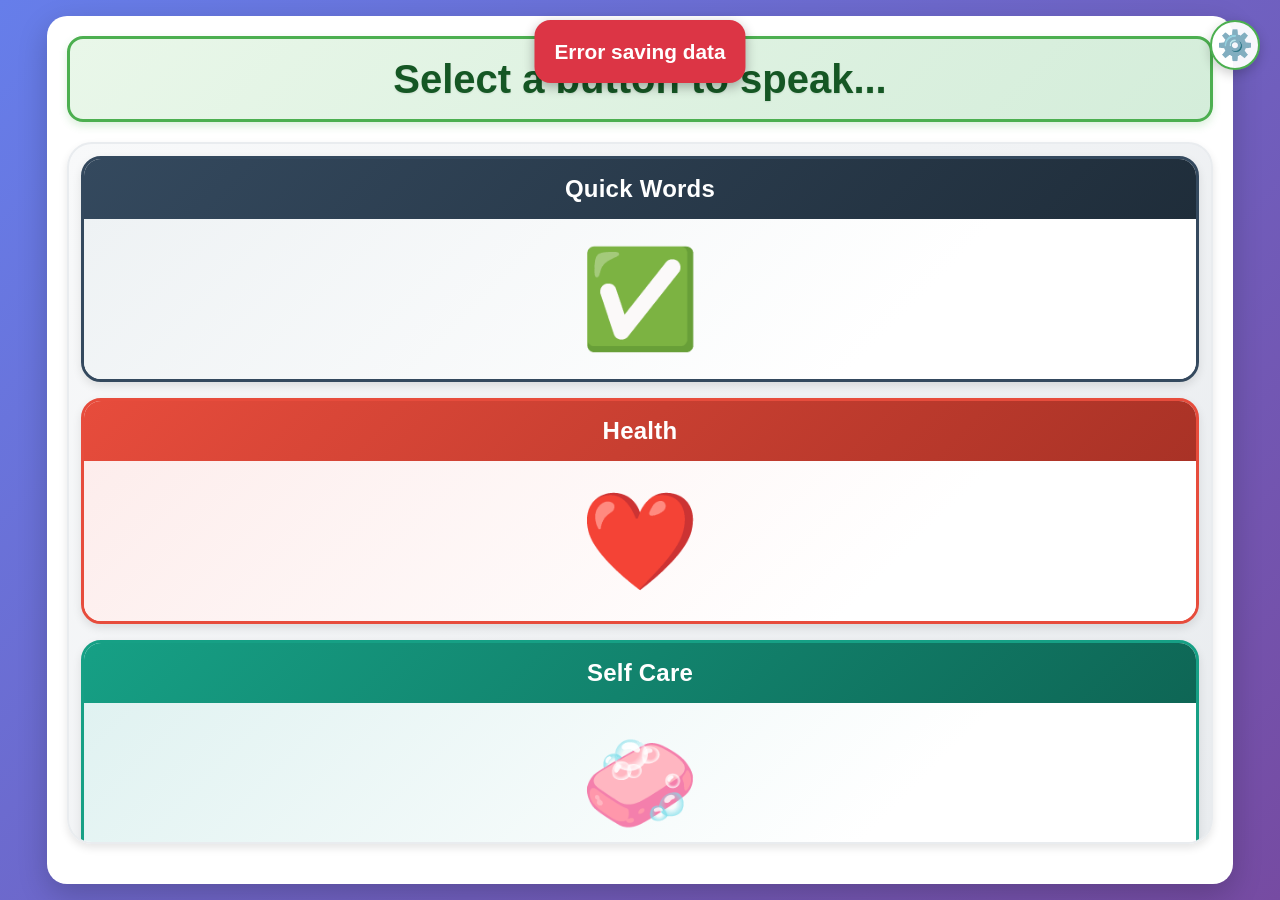
==== index.html @ 1fadea04 "Add files via upload" ====
<!--
Copyright © Andrew Bethell. All rights reserved.
Created by Andrew Bethell in his own time for his father following a stroke.
-->
<!DOCTYPE html>
<html lang="en">
<head>
    <script src="https://cdn.jsdelivr.net/npm/lz-string@1.5.0/libs/lz-string.min.js"></script>
    <meta charset="UTF-8">
    <meta name="viewport" content="width=device-width, initial-scale=1.0">
    <title>MyNewVoice - Communication Tool</title>
    <meta name="theme-color" content="#4CAF50">
    <link rel="preload" href="style.css" as="style">
    <link rel="preload" href="script.js" as="script">
    <link rel="manifest" href="manifest.json">
    <link rel="stylesheet" href="style.css">
</head>
<body>
    <div class="container">
        <!-- Toast Notifications -->
        <div id="toast" class="toast" aria-live="polite" aria-atomic="true"></div>
        <!-- Auto-Save Indicator -->

	<div id="autosaveIndicator" class="autosave-indicator" aria-live="polite" aria-atomic="true">
  	💾 Saved
	</div>

        <!-- Message Display Bar -->
        <div id="messageBar" role="status" aria-live="polite">
            <button id="backToMenu" class="back-to-menu title-back-to-menu" type="button" aria-label="Return to main menu" hidden>←</button>
            <p id="messageBarText">Select a button to speak...</p>
        </div>
        
        <!-- Loading Indicator -->
        <div id="loadingIndicator" class="loading-indicator" style="display: none;">
            <div class="loading-spinner"></div>
            <p>Loading...</p>
        </div>
        
        <!-- Management Toggle Button -->
        <button id="managementToggle" class="management-toggle" title="Settings" aria-label="Open settings">
            ⚙️
        </button>
        <!-- Settings is the only main-screen control. About, maintenance, photo/voice setup and content setup are accessed from Settings. -->

        <!-- Tab Navigation -->
        <nav class="tab-container" role="tablist" aria-label="Communication categories">
            <button class="tab active" data-category="quick" role="tab" aria-selected="true">Quick Words</button>
            <button class="tab" data-category="health" role="tab" aria-selected="false">Health</button>
            <button class="tab" data-category="selfcare" role="tab" aria-selected="false">Self Care</button>
            <button class="tab" data-category="food" role="tab" aria-selected="false">Food & Drink</button>
            <button class="tab" data-category="environment" role="tab" aria-selected="false">Comfort</button>
            <button class="tab" data-category="MyPeople" role="tab" aria-selected="false">My People</button>
            <button class="tab" data-category="feelings" role="tab" aria-selected="false">Feelings</button>
            <button class="tab" data-category="routine" role="tab" aria-selected="false">Daily Routine</button>
            <button class="tab" data-category="social" role="tab" aria-selected="false">Social Chat</button>
            <button class="tab" data-category="activities" role="tab" aria-selected="false">Activities</button>
            <button class="tab" data-category="memories" role="tab" aria-selected="false">Memories</button>
        </nav>
        
        <!-- Selected Category Header removed in v8: submenu title and back button now live in the fixed top title bar. -->
        <div id="submenuHeader" class="submenu-header" hidden></div>

        <!-- Dynamic Button Grid -->
        <div class="grid" id="buttonGrid" role="region" aria-label="Communication buttons" hidden>
            <!-- Buttons will be loaded here by JavaScript -->
        </div>

        <!-- Password Prompt Modal -->
        <div id="passwordModal" class="modal" role="dialog" aria-labelledby="passwordModalTitle" aria-modal="true">
            <div class="modal-content">
                <h3 id="passwordModalTitle">Management Access</h3>
                <p>Enter password to manage content:</p>
                <input type="password" id="passwordInput" placeholder="Enter password..." 
                       class="management-input" aria-required="true">
                <div class="modal-actions">
                    <button id="passwordSubmit" class="management-btn">Access</button>
                    <button id="passwordCancel" class="management-btn close-btn">Cancel</button>
                </div>
            </div>
        </div>

        <!-- About Modal -->
        <div id="aboutModal" class="modal" role="dialog" aria-labelledby="aboutModalTitle" aria-modal="true">
            <div class="modal-content about-content">
                <h3 id="aboutModalTitle">About MyNewVoice</h3>
                <p>MyNewVoice was created by Andrew Bethell for his father following a stroke, in the hope of helping him engage with people and the world in a better way.</p>
                <p class="privacy-note">This public template uses generic placeholders. Keep private names, phone numbers, birthdays, and family photos out of the public GitHub version.</p>
                <div class="modal-actions">
                    <button id="aboutClose" class="management-btn close-btn">Close</button>
                </div>
            </div>
        </div>

        <!-- Content Management Overlay -->
       <div id="managementOverlay" class="management-overlay">
  <div id="managementPanel" class="management-panel" role="dialog" aria-labelledby="managementPanelTitle" aria-modal="true">

      <h3 id="managementPanelTitle">Content Management</h3>
      
      <div class="management-section">
          <h4>Export/Backup</h4>
          <button id="exportData" class="management-btn">📥 Export All Data</button>
          <button id="importData" class="management-btn">📤 Import Data</button>
          <input type="file" id="importFile" accept=".json" style="display: none;">
          <p class="help-text">Download a backup of all phrases and people or import from a backup file</p>
      </div>


            <div class="management-section">
                <h4>Add New Phrase</h4>
                <select id="addCategorySelect" class="management-input">
                    <option value="quick">Quick Words</option>
                    <option value="health">Health</option>
                    <option value="selfcare">Self Care</option>
                    <option value="food">Food & Drink</option>
                    <option value="environment">Comfort</option>
                    <option value="feelings">Feelings</option>
                    <option value="routine">Daily Routine</option>
                    <option value="social">Social Chat</option>
                    <option value="activities">Activities</option>
                    <option value="memories">Memories</option>
                </select>
                <input type="text" id="newPhraseText" placeholder="Enter phrase text..." 
                       class="management-input" maxlength="200">
                <input type="text" id="newPhraseImage" placeholder="Photo filename, e.g. food01.jpg (optional)" 
                       class="management-input">
                <button id="addPhrase" class="management-btn">➕ Add Phrase</button>
            </div>

            <div class="management-section">
                <h4>Remove Phrase</h4>
                <select id="removeCategorySelect" class="management-input">
                    <option value="quick">Quick Words</option>
                    <option value="health">Health</option>
                    <option value="selfcare">Self Care</option>
                    <option value="food">Food & Drink</option>
                    <option value="environment">Comfort</option>
                    <option value="feelings">Feelings</option>
                    <option value="routine">Daily Routine</option>
                    <option value="social">Social Chat</option>
                    <option value="activities">Activities</option>
                    <option value="memories">Memories</option>
                </select>
                <select id="removePhraseSelect" class="management-input">
                    <!-- Options will be populated by JavaScript -->
                </select>
                <button id="removePhrase" class="management-btn remove-btn">🗑️ Remove Selected Phrase</button>
            </div>

            <div class="management-section">
                <h4>Edit Existing Phrase</h4>
                <select id="editCategorySelect" class="management-input">
                    <option value="quick">Quick Words</option>
                    <option value="health">Health</option>
                    <option value="selfcare">Self Care</option>
                    <option value="food">Food & Drink</option>
                    <option value="environment">Comfort</option>
                    <option value="feelings">Feelings</option>
                    <option value="routine">Daily Routine</option>
                    <option value="social">Social Chat</option>
                    <option value="activities">Activities</option>
                    <option value="memories">Memories</option>
                </select>
                <select id="editPhraseSelect" class="management-input">
                    <!-- Options will be populated by JavaScript -->
                </select>
                <input type="text" id="editPhraseText" placeholder="New phrase text..." 
                       class="management-input" maxlength="200">
                <input type="text" id="editPhraseImage" placeholder="Photo filename, e.g. food01.jpg (optional)" 
                       class="management-input">
                <button id="updatePhrase" class="management-btn">✏️ Update Phrase</button>
            </div>

            <div class="management-section">
                <h4>Reorder Phrases</h4>
                <select id="reorderCategorySelect" class="management-input">
                    <option value="quick">Quick Words</option>
                    <option value="health">Health</option>
                    <option value="selfcare">Self Care</option>
                    <option value="food">Food & Drink</option>
                    <option value="environment">Comfort</option>
                    <option value="feelings">Feelings</option>
                    <option value="routine">Daily Routine</option>
                    <option value="social">Social Chat</option>
                    <option value="activities">Activities</option>
                    <option value="memories">Memories</option>
                </select>
                <div class="reorder-container">
                    <ul id="phraseList" class="phrase-list" aria-label="Phrases for reordering">
                        <!-- Phrases will be populated here for reordering -->
                    </ul>
                </div>
                <button id="saveOrder" class="management-btn">💾 Save New Order</button>
                <p class="help-text">Drag phrases up or down to reorder them</p>
            </div>

            <div class="management-section">
                <h4>People Management</h4>
                <button id="managePeople" class="management-btn">👥 Manage People</button>
                <p class="help-text">Add, edit, or remove people from My People section</p>
            </div>

            <div class="management-section">
                <h4>Quick Actions</h4>
                <button id="showAllPhrases" class="management-btn">👁️ View All Phrases</button>
                <button id="reloadApp" class="management-btn">🔄 Reload App</button>
                <button id="resetData" class="management-btn remove-btn">🔄 Reset to Default Data</button>
            </div>

              <button id="closeManagement" class="management-btn close-btn">❌ Close Management</button>
  </div>
</div>
    
    <script src="script.js" defer></script>


</body>
</html>
---- style.css ----
/*
Copyright © Andrew Bethell. All rights reserved.
Created by Andrew Bethell in his own time for his father following a stroke.
*/


/* MyNewVoice - Enhanced Communication App Styles
   v14_carer_content_setup - password-protected carer content dashboard; one selected item editor. */
:root {
  --font-xs: clamp(0.85rem, 2.5vw, 1rem);
  --font-sm: clamp(1rem, 3vw, 1.3rem);
  --font-md: clamp(1.2rem, 3.5vw, 1.5rem);
  --font-lg: clamp(1.4rem, 4.5vw, 1.8rem);
  --font-xl: clamp(1.6rem, 5.5vw, 2.2rem);
  --font-xxl: clamp(1.8rem, 6.5vw, 2.5rem);
  
  --space-xs: clamp(0.375rem, 1.5vw, 0.5rem);
  --space-sm: clamp(0.5rem, 2vw, 0.75rem);
  --space-md: clamp(0.75rem, 2.5vw, 1rem);
  --space-lg: clamp(1rem, 3vw, 1.25rem);
  --space-xl: clamp(1.25rem, 4vw, 1.5rem);
  
  --radius-sm: clamp(0.5rem, 1.5vw, 0.75rem);
  --radius-md: clamp(0.75rem, 2vw, 1rem);
  --radius-lg: clamp(1rem, 2.5vw, 1.25rem);
  
  --primary-color: #4CAF50;
  --primary-dark: #45a049;
  --secondary-color: #2196F3;
  --accent-color: #FF9800;
  --text-dark: #333;
  --text-light: #fff;
  --bg-light: #fff;
  --bg-dark: #2d3748;
  --error-color: #dc3545;
  --success-color: #28a745;
  --warning-color: #ffc107;
  --category-color: var(--primary-color);
  --category-dark: var(--primary-dark);
  --category-soft: #f8f9fa;
}

/* === DARK THEME VARIABLES === */
[data-theme="dark"] {
  --bg-light: #1e1e1e;
  --text-dark: #e0e0e0;
  --primary-color: #81c784;
  --primary-dark: #66bb6a;
  --secondary-color: #90caf9;
  --accent-color: #ffb74d;
  background: linear-gradient(135deg, #2d2d2d, #1a1a1a);
}

* {
  box-sizing: border-box;
  margin: 0;
  padding: 0;
}

body {
  font-family: 'Arial', sans-serif;
  margin: 0;
  padding: var(--space-md);
  background: linear-gradient(135deg, #667eea 0%, #764ba2 100%);
  min-height: 100vh;
  height: 100vh;
  height: 100dvh;
  overflow: hidden;
  font-size: var(--font-md);
  line-height: 1.5;
  color: var(--text-dark);
}

.container {
  max-width: min(1200px, 95%);
  margin: 0 auto;
  background-color: var(--bg-light);
  border-radius: var(--radius-lg);
  padding: var(--space-lg);
  box-shadow: 0 10px 30px rgba(0,0,0,0.2);
  position: relative;
  height: calc(100vh - (var(--space-md) * 2));
  height: calc(100dvh - (var(--space-md) * 2));
  display: flex;
  flex-direction: column;
  overflow: hidden;
}


/* Auto-Save Indicator */
.autosave-indicator {
  position: fixed;
  bottom: 25px;
  right: 25px;
  background: var(--primary-color);
  color: var(--text-light);
  padding: var(--space-sm) var(--space-md);
  border-radius: var(--radius-md);
  box-shadow: 0 4px 10px rgba(0,0,0,0.25);
  font-size: var(--font-sm);
  font-weight: 600;
  opacity: 0;
  transition: opacity 0.4s ease;
  z-index: 9999;
}

.autosave-indicator.show {
  opacity: 1;
}
/* Toast Notifications */
.toast {
  position: fixed;
  top: 20px;
  left: 50%;
  transform: translateX(-50%);
  background: var(--text-dark);
  color: var(--text-light);
  padding: var(--space-md) var(--space-lg);
  border-radius: var(--radius-md);
  box-shadow: 0 4px 12px rgba(0,0,0,0.3);
  z-index: 10000;
  font-size: var(--font-sm);
  font-weight: 600;
  opacity: 0;
  transition: opacity 0.3s ease;
  max-width: 90%;
  text-align: center;
}

.toast.show {
  opacity: 1;
}

.toast.success {
  background: var(--success-color);
}

.toast.error {
  background: var(--error-color);
}

.toast.warning {
  background: var(--warning-color);
  color: var(--text-dark);
}

/* Loading Indicator */
.loading-indicator {
  position: fixed;
  top: 0;
  left: 0;
  width: 100%;
  height: 100%;
  background: rgba(0, 0, 0, 0.7);
  backdrop-filter: blur(5px);
  display: flex;
  flex-direction: column;
  align-items: center;
  justify-content: center;
  z-index: 10000;
  color: var(--text-light);
}

.loading-spinner {
  width: 50px;
  height: 50px;
  border: 4px solid rgba(255, 255, 255, 0.3);
  border-top: 4px solid var(--text-light);
  border-radius: 50%;
  animation: spin 1s linear infinite;
  margin-bottom: var(--space-md);
}

@keyframes spin {
  0% { transform: rotate(0deg); }
  100% { transform: rotate(360deg); }
}

/* Message Bar */
#messageBar {
  background: linear-gradient(135deg, #e9f7e9, #d4edda);
  border: clamp(2px, 0.5vw, 3px) solid var(--primary-color);
  border-radius: var(--radius-md);
  padding: var(--space-md);
  margin-bottom: var(--space-lg);
  min-height: clamp(45px, 6vw, 55px);
  font-size: var(--font-xxl);
  font-weight: bold;
  color: #155724;
  transition: all 0.3s ease;
  box-shadow: 0 4px 8px rgba(76, 175, 80, 0.2);
  display: flex;
  align-items: center;
  justify-content: center;
  position: sticky;
  top: 0;
  z-index: 40;
  flex: 0 0 auto;
}

#messageBar p,
#messageBarText {
  margin: 0;
  text-shadow: 0 1px 2px rgba(0,0,0,0.1);
  line-height: 1.2;
  text-align: center;
  width: 100%;
}

#messageBar.submenu-titlebar {
  border-color: var(--category-color, var(--primary-color));
  color: var(--category-dark, #155724);
}

.title-back-to-menu {
  position: absolute;
  left: var(--space-md);
  top: 50%;
  transform: translateY(-50%);
  z-index: 2;
  white-space: nowrap;
}

.title-back-to-menu[hidden] {
  display: none !important;
}

/* Management Toggle */
.management-toggle {
  position: fixed;
  top: 20px;
  right: 20px;
  background: rgba(255, 255, 255, 0.95);
  border: 2px solid var(--primary-color);
  border-radius: 50%;
  width: 50px;
  height: 50px;
  font-size: var(--font-lg);
  cursor: pointer;
  display: flex;
  align-items: center;
  justify-content: center;
  transition: all 0.3s ease;
  box-shadow: 0 4px 12px rgba(0,0,0,0.2);
  z-index: 1000;
}

.management-toggle:hover {
  background: var(--primary-color);
  color: white;
  transform: scale(1.1);
}

.management-toggle:focus {
  outline: 3px solid var(--secondary-color);
  outline-offset: 2px;
}



/* Main menu category image cards.
   v5_menu_image_submenus - top categories are stacked image buttons; phrase rows are shown after choosing a category. */
.tab-container {
  display: flex;
  flex-direction: column;
  align-items: stretch;
  justify-content: flex-start;
  margin-bottom: var(--space-lg);
  background: linear-gradient(135deg, #f8f9fa, #e9ecef);
  border-radius: 25px;
  padding: var(--space-sm);
  flex-wrap: nowrap;
  box-shadow: 0 4px 8px rgba(0,0,0,0.1);
  border: 2px solid #e9ecef;
  gap: var(--space-md);
  flex: 1 1 auto;
  min-height: 0;
  overflow-y: auto;
  overscroll-behavior: contain;
  -webkit-overflow-scrolling: touch;
}

.tab-container[hidden],
.grid[hidden],
.submenu-header[hidden] {
  display: none !important;
}

.tab {
  padding: 0;
  background: #ffffff;
  border: 3px solid var(--tab-color, transparent);
  border-radius: var(--radius-lg);
  font-size: var(--font-sm);
  font-weight: bold;
  cursor: pointer;
  transition: transform 0.18s ease, box-shadow 0.18s ease, border-color 0.18s ease;
  color: var(--text-dark);
  flex: none;
  width: 100%;
  min-width: 0;
  min-height: clamp(150px, 25vw, 220px);
  display: grid;
  grid-template-rows: auto 1fr;
  overflow: hidden;
  text-align: center;
  box-shadow: 0 4px 10px rgba(0,0,0,0.10);
}

.menu-card-title {
  display: flex;
  align-items: center;
  justify-content: center;
  min-height: clamp(44px, 7vw, 60px);
  padding: var(--space-sm) var(--space-md);
  background: linear-gradient(135deg, var(--tab-color, var(--primary-color)), var(--tab-dark, var(--primary-dark)));
  color: var(--text-light);
  font-size: var(--font-md);
  font-weight: 900;
  letter-spacing: 0.01em;
  line-height: 1.2;
}

.menu-card-image-shell {
  position: relative;
  min-height: clamp(104px, 18vw, 160px);
  display: flex;
  align-items: center;
  justify-content: center;
  background: linear-gradient(135deg, var(--tab-soft, #f8f9fa), #ffffff 72%);
  overflow: hidden;
}

.menu-card-image-shell img {
  position: absolute;
  inset: 0;
  width: 100%;
  height: 100%;
  object-fit: cover;
  opacity: 0;
  transition: opacity 0.2s ease, transform 0.25s ease;
}

.menu-card-image-shell img.loaded {
  opacity: 1;
}

.menu-card-fallback {
  display: flex;
  align-items: center;
  justify-content: center;
  width: 100%;
  height: 100%;
  font-size: clamp(3rem, 15vw, 6rem);
  color: var(--tab-dark, var(--primary-dark));
  line-height: 1;
}

.tab.active {
  border-color: var(--tab-dark, var(--primary-dark));
  box-shadow: 0 6px 18px rgba(0, 0, 0, 0.22);
}

.tab:hover:not(.active),
.tab:hover {
  transform: translateY(-2px);
  box-shadow: 0 7px 16px rgba(0,0,0,0.14);
}

.tab:hover .menu-card-image-shell img {
  transform: scale(1.03);
}

.tab:focus {
  outline: 3px solid var(--secondary-color);
  outline-offset: 2px;
}

.submenu-header {
  display: flex;
  align-items: center;
  justify-content: space-between;
  gap: var(--space-md);
  margin-bottom: var(--space-md);
  padding: var(--space-sm) var(--space-md);
  background: linear-gradient(135deg, var(--category-soft, #f8f9fa), #ffffff);
  border: 2px solid var(--category-color, #e9ecef);
  border-left-width: clamp(8px, 1.4vw, 14px);
  border-radius: var(--radius-md);
  box-shadow: 0 3px 8px rgba(0,0,0,0.08);
  flex: 0 0 auto;
}

.submenu-header h2 {
  flex: 1;
  margin: 0;
  color: var(--category-dark, var(--text-dark));
  font-size: var(--font-lg);
  line-height: 1.15;
  text-align: right;
}

.back-to-menu {
  border: 2px solid var(--category-color, var(--primary-color));
  border-radius: var(--radius-md);
  background: #ffffff;
  color: var(--category-dark, var(--primary-dark));
  font-size: var(--font-sm);
  font-weight: 800;
  padding: var(--space-sm) var(--space-md);
  cursor: pointer;
  min-height: 48px;
  box-shadow: 0 2px 6px rgba(0,0,0,0.08);
}

.back-to-menu:hover,
.back-to-menu:focus {
  background: var(--category-color, var(--primary-color));
  color: var(--text-light);
  outline: none;
}

/* Stacked communication row layout
   v3_stacked_rows - keeps the title bar and top category menu unchanged,
   but changes phrase choices from tiled cards into full-width stacked rows. */
.grid {
  display: flex;
  flex-direction: column;
  gap: var(--space-md);
  padding: var(--space-sm);
  flex: 1 1 auto;
  min-height: 0;
  overflow-y: auto;
  overscroll-behavior: contain;
  -webkit-overflow-scrolling: touch;
}

/* Large stacked phrase button rows */
.grid-button {
  width: 100%;
  background: linear-gradient(90deg, var(--category-soft), #ffffff 68%);
  border: clamp(2px, 0.5vw, 3px) solid var(--category-color);
  border-left-width: clamp(8px, 1.4vw, 14px);
  border-radius: var(--radius-md);
  padding: clamp(0.65rem, 2vw, 1rem) clamp(0.8rem, 3vw, 1.35rem);
  min-height: clamp(112px, 14vw, 150px);
  display: grid;
  grid-template-columns: clamp(90px, 15vw, 124px) 1fr;
  column-gap: clamp(0.9rem, 3vw, 1.4rem);
  align-items: center;
  justify-content: stretch;
  cursor: pointer;
  transition: transform 0.18s ease, box-shadow 0.18s ease, border-color 0.18s ease;
  box-shadow: 0 4px 10px rgba(0,0,0,0.10);
  position: relative;
  overflow: hidden;
  text-align: left;
  align-content: center;
}

/* v10: keep submenu row media and text vertically centred inside each large row. */
.grid-button .button-media {
  align-self: center;
  justify-self: center;
  grid-row: 1 / -1;
}

.grid-button > span {
  align-self: center;
  display: flex;
  align-items: center;
  min-height: 100%;
}

.grid-button:not([data-category="MyPeople"]) {
  grid-template-rows: 1fr;
}

.grid-button:not([data-category="MyPeople"]) > span {
  grid-row: 1;
}

.grid-button[data-category="MyPeople"] {
  grid-template-rows: auto auto;
}

.grid-button:hover {
  transform: translateY(-2px);
  box-shadow: 0 7px 16px rgba(0,0,0,0.14);
  border-color: var(--category-dark);
}

.grid-button:focus {
  outline: 3px solid var(--secondary-color);
  outline-offset: 2px;
}

.grid-button img {
  border-radius: var(--radius-sm);
  transition: transform 0.2s ease;
  background: #f8f9fa;
}

.grid-button:hover img {
  transform: scale(1.04);
}

.grid-button > span {
  grid-column: 2;
  font-size: var(--font-lg);
  font-weight: 800;
  color: var(--text-dark);
  text-align: left;
  line-height: 1.25;
}

/* Legacy fallback image placeholder - retained for compatibility */
.grid-button .image-placeholder {
  width: clamp(64px, 12vw, 90px);
  height: clamp(64px, 12vw, 90px);
  background: linear-gradient(135deg, var(--category-color), var(--category-dark));
  border-radius: var(--radius-sm);
  display: flex;
  align-items: center;
  justify-content: center;
  color: white;
  font-size: var(--font-lg);
  font-weight: bold;
}

/* My People rows keep the same stacked structure, with a round photo/icon slot. */
[data-category="MyPeople"] .grid-button {
  min-height: clamp(104px, 14vw, 138px);
  background: linear-gradient(90deg, var(--category-soft), #ffffff 68%);
  border-color: var(--category-color);
}

[data-category="MyPeople"] .grid-button > span {
  font-size: var(--font-lg);
  color: var(--category-dark);
  font-weight: 800;
}

.person-details {
  grid-column: 2;
  margin-top: 0.15rem;
  line-height: 1.25;
  width: 100%;
  display: flex;
  flex-direction: column;
  align-items: flex-start;
  gap: 2px;
  text-align: left;
}

.person-details small {
  display: block;
  font-size: var(--font-xs);
  color: #555;
  text-align: left;
  line-height: 1.2;
}

.occupation {
  color: var(--secondary-color) !important;
  font-style: italic;
  font-weight: 600;
  background: rgba(33, 150, 243, 0.1);
  padding: 2px 6px;
  border-radius: var(--radius-sm);
  margin: 1px 0;
}

.countdown {
  color: #e91e63 !important;
  font-weight: bold;
  background: linear-gradient(135deg, #fce4ec, #f8bbd9);
  padding: clamp(0.25rem, 1vw, 0.375rem) clamp(0.5rem, 1.5vw, 0.75rem);
  border-radius: var(--radius-md);
  margin-top: var(--space-xs) !important;
  border: 1px solid #f8bbd9;
  box-shadow: 0 2px 4px rgba(233, 30, 99, 0.2);
  font-size: var(--font-xs);
  text-align: center;
}

/* Modal Styles */
.modal {
  position: fixed;
  top: 0;
  left: 0;
  width: 100%;
  height: 100%;
  background: rgba(0, 0, 0, 0.8);
  backdrop-filter: blur(5px);
  display: none;
  align-items: center;
  justify-content: center;
  z-index: 2000;
}

.modal-content {
  background: white;
  border-radius: var(--radius-lg);
  padding: var(--space-xl);
  max-width: min(400px, 90%);
  box-shadow: 0 20px 40px rgba(0,0,0,0.3);
  text-align: center;
}

.modal-content h3 {
  color: var(--primary-color);
  margin-bottom: var(--space-md);
  font-size: var(--font-lg);
}

.modal-actions {
  display: flex;
  gap: var(--space-sm);
  margin-top: var(--space-lg);
  justify-content: center;
}


/* Optional four-second zoom image overlay.
   Place matching images in images/zoom/ using the phrase ID, e.g. food01.jpg. */
.zoom-image-overlay {
  position: fixed;
  inset: 0;
  display: none;
  align-items: center;
  justify-content: center;
  padding: clamp(1rem, 4vw, 2.5rem);
  background: rgba(0, 0, 0, 0.45);
  backdrop-filter: blur(3px);
  z-index: 1900;
}

.zoom-image-overlay.show {
  display: flex;
}

.zoom-image-card {
  max-width: min(92vw, 980px);
  max-height: min(86vh, 760px);
  background: #ffffff;
  border-radius: var(--radius-lg);
  border: clamp(3px, 0.6vw, 6px) solid var(--category-color);
  box-shadow: 0 20px 55px rgba(0,0,0,0.35);
  padding: clamp(0.6rem, 2vw, 1rem);
  display: flex;
  flex-direction: column;
  align-items: center;
  justify-content: center;
  gap: clamp(0.4rem, 1.4vw, 0.75rem);
}

.zoom-image {
  display: block;
  max-width: 100%;
  max-height: min(74vh, 650px);
  object-fit: contain;
  border-radius: var(--radius-md);
}

.zoom-image-caption {
  font-size: var(--font-md);
  font-weight: 800;
  color: var(--text-dark);
  text-align: center;
  line-height: 1.25;
}

/* Spoken phrase popup.
   Appears whenever a communication phrase/sentence is selected. */
.phrase-popup-overlay {
  position: fixed;
  inset: 0;
  display: none;
  align-items: center;
  justify-content: center;
  padding: clamp(1rem, 4vw, 2.5rem);
  background: rgba(0, 0, 0, 0.42);
  backdrop-filter: blur(3px);
  z-index: 2100;
}

.phrase-popup-overlay.show {
  display: flex;
}

.phrase-popup-card {
  width: min(92vw, 900px);
  max-height: min(84vh, 720px);
  background: #ffffff;
  border-radius: var(--radius-lg);
  border: clamp(3px, 0.6vw, 6px) solid var(--category-color);
  box-shadow: 0 20px 55px rgba(0,0,0,0.35);
  padding: clamp(1rem, 3vw, 1.75rem);
  display: flex;
  flex-direction: column;
  align-items: center;
  justify-content: center;
  gap: clamp(0.75rem, 2vw, 1.25rem);
  position: relative;
}


.phrase-popup-image-shell {
  width: min(100%, 760px);
  max-height: min(45vh, 380px);
  display: flex;
  align-items: center;
  justify-content: center;
  overflow: hidden;
  border-radius: var(--radius-md);
  background: var(--category-soft);
}

.phrase-popup-image {
  display: block;
  max-width: 100%;
  max-height: min(45vh, 380px);
  object-fit: contain;
  border-radius: var(--radius-md);
}

.phrase-popup-text {
  width: 100%;
  text-align: center;
  color: var(--text-dark);
  font-size: clamp(2rem, 7vw, 4.4rem);
  font-weight: 900;
  line-height: 1.15;
  padding: 0.25rem 1.5rem 0;
  word-break: normal;
  overflow-wrap: anywhere;
}

/* Management Panel */
.management-panel {
  position: fixed;
  top: 50%;
  left: 50%;
  transform: translate(-50%, -50%);
  background: white;
  border: 3px solid var(--primary-color);
  border-radius: var(--radius-lg);
  padding: var(--space-xl);
  max-width: 90%;
  max-height: 80vh;
  overflow-y: auto;
  z-index: 1000;
  box-shadow: 0 10px 30px rgba(0,0,0,0.3);
  display: none;
}

.management-section {
  margin-bottom: var(--space-lg);
  padding: var(--space-md);
  background: #f8f9fa;
  border-radius: var(--radius-md);
  border: 1px solid #e9ecef;
}

.management-section h4 {
  color: var(--secondary-color);
  margin-bottom: var(--space-sm);
  font-size: var(--font-md);
}

.management-input {
  width: 100%;
  padding: var(--space-sm);
  margin-bottom: var(--space-sm);
  border: 2px solid #dee2e6;
  border-radius: var(--radius-sm);
  font-size: var(--font-sm);
  transition: border-color 0.3s ease;
}

.management-input:focus {
  border-color: var(--primary-color);
  outline: none;
  box-shadow: 0 0 0 3px rgba(76, 175, 80, 0.1);
}

.management-btn {
  background: linear-gradient(135deg, var(--primary-color), var(--primary-dark));
  color: white;
  border: none;
  border-radius: var(--radius-md);
  padding: var(--space-sm) var(--space-md);
  margin: 2px;
  font-size: var(--font-sm);
  cursor: pointer;
  transition: all 0.3s ease;
  display: inline-block;
}

.management-btn:hover {
  transform: translateY(-2px);
  box-shadow: 0 4px 8px rgba(0,0,0,0.2);
}

.management-btn:focus {
  outline: 3px solid var(--secondary-color);
  outline-offset: 2px;
}

/* Overlay for management panel */
/* Management Panel - Enhanced Centering */
.management-overlay {
  position: fixed;
  top: 0;
  left: 0;
  width: 100%;
  height: 100%;
  background: rgba(0, 0, 0, 0.7);
  backdrop-filter: blur(5px);
  display: none;
  justify-content: center;
  align-items: center;
  z-index: 2000;
  padding: var(--space-md);
}

.management-overlay.show {
  display: flex;
}

.management-panel {
  background: var(--bg-light);
  border: 3px solid var(--primary-color);
  border-radius: var(--radius-lg);
  padding: var(--space-xl);
  max-width: min(800px, 95%);
  max-height: 90vh;
  overflow-y: auto;
  box-shadow: 0 20px 40px rgba(0, 0, 0, 0.3);
  position: relative;
  display: none;
  margin: auto; /* Extra centering insurance */
}

.management-overlay.show .management-panel {
  display: block;
  animation: slideInUp 0.3s ease-out;
}

/* Add a nice entrance animation */
@keyframes slideInUp {
  from {
    opacity: 0;
    transform: translateY(30px) scale(0.95);
  }
  to {
    opacity: 1;
    transform: translateY(0) scale(1);
  }
}

/* Make the close button more prominent */
#closeManagement {
  position: sticky;
  bottom: 0;
  background: linear-gradient(135deg, #dc3545, #c82333);
  margin-top: var(--space-lg);
  font-weight: bold;
  padding: var(--space-md);
}

#closeManagement:hover {
  transform: translateY(-2px);
  box-shadow: 0 6px 12px rgba(220, 53, 69, 0.3);
}


.remove-btn {
  background: linear-gradient(135deg, #dc3545, #c82333);
}

.close-btn {
  background: linear-gradient(135deg, #6c757d, #5a6268);
  width: 100%;
  margin-top: var(--space-md);
}

.help-text {
  font-size: var(--font-xs);
  color: #6c757d;
  font-style: italic;
  margin-top: var(--space-xs);
}

/* Reorder Styles */
.reorder-container {
  max-height: 300px;
  overflow-y: auto;
  border: 2px solid #dee2e6;
  border-radius: var(--radius-sm);
  padding: var(--space-sm);
  background: white;
  margin-bottom: var(--space-sm);
}

.phrase-list {
  list-style: none;
  padding: 0;
  margin: 0;
}

.phrase-item {
  display: flex;
  align-items: center;
  padding: var(--space-sm);
  margin-bottom: var(--space-xs);
  background: #f8f9fa;
  border: 1px solid #dee2e6;
  border-radius: var(--radius-sm);
  cursor: grab;
  transition: all 0.3s ease;
}

.phrase-item:hover {
  background: #e9ecef;
  border-color: var(--primary-color);
}

.phrase-item.dragging {
  opacity: 0.6;
  background: var(--primary-color);
  color: white;
}

.phrase-item:focus {
  outline: 2px solid var(--secondary-color);
}

.phrase-handle {
  margin-right: var(--space-sm);
  font-size: var(--font-md);
  color: #6c757d;
}

.phrase-text {
  flex: 1;
  font-size: var(--font-sm);
  color: var(--text-dark);
}

.phrase-image {
  font-size: var(--font-xs);
  color: #6c757d;
  margin-left: var(--space-sm);
  font-style: italic;
}

/* Person Profile Modal */
.person-modal {
  position: fixed;
  top: 0;
  left: 0;
  width: 100%;
  height: 100%;
  background: rgba(0, 0, 0, 0.8);
  backdrop-filter: blur(5px);
  display: flex;
  align-items: center;
  justify-content: center;
  z-index: 1000;
  padding: var(--space-md);
}

.person-profile {
  background: linear-gradient(135deg, #ffffff, #f8f9fa);
  border-radius: var(--radius-lg);
  padding: var(--space-xl);
  max-width: min(700px, 95%);
  max-height: 90vh;
  overflow-y: auto;
  box-shadow: 0 20px 40px rgba(0,0,0,0.3);
  position: relative;
}

.close-profile {
  position: absolute;
  top: var(--space-md);
  right: var(--space-md);
  background: #dc3545;
  color: white;
  border: none;
  border-radius: 50%;
  width: 40px;
  height: 40px;
  font-size: var(--font-lg);
  cursor: pointer;
  display: flex;
  align-items: center;
  justify-content: center;
  transition: all 0.3s ease;
}

.close-profile:hover {
  background: #c82333;
  transform: scale(1.1);
}

.close-profile:focus {
  outline: 3px solid var(--secondary-color);
}

.profile-header {
  display: flex;
  align-items: center;
  gap: var(--space-lg);
  margin-bottom: var(--space-lg);
  padding-bottom: var(--space-md);
  border-bottom: 2px solid #e9ecef;
}

.profile-image {
  width: clamp(80px, 20vw, 120px);
  height: clamp(80px, 20vw, 120px);
  border-radius: 50%;
  object-fit: cover;
  border: 4px solid var(--secondary-color);
  background: #f8f9fa;
}

.profile-info h2 {
  font-size: var(--font-xl);
  color: var(--text-dark);
  margin-bottom: var(--space-xs);
}

.profile-details {
  margin-bottom: var(--space-lg);
  background: #f8f9fa;
  border-radius: var(--radius-md);
  padding: var(--space-md);
}

.detail-item {
  display: flex;
  justify-content: space-between;
  align-items: flex-start;
  padding: var(--space-sm) 0;
  border-bottom: 1px solid #e9ecef;
  gap: var(--space-sm);
}

.detail-item:last-child {
  border-bottom: none;
}

.detail-label {
  font-weight: 600;
  color: var(--text-dark);
  font-size: var(--font-sm);
  min-width: 100px;
}

.detail-value {
  color: #6c757d;
  font-size: var(--font-sm);
  text-align: right;
  flex: 1;
}

.profile-actions {
  display: grid;
  grid-template-columns: repeat(auto-fit, minmax(150px, 1fr));
  gap: var(--space-sm);
  margin-top: var(--space-lg);
}

.action-btn {
  padding: var(--space-md);
  border: none;
  border-radius: var(--radius-md);
  font-size: var(--font-sm);
  font-weight: 600;
  cursor: pointer;
  transition: all 0.3s ease;
  display: flex;
  align-items: center;
  justify-content: center;
  gap: var(--space-xs);
}

.action-btn:focus {
  outline: 3px solid var(--secondary-color);
  outline-offset: 2px;
}

/* Speaking State */
.grid-button.speaking {
  background: linear-gradient(90deg, var(--category-color), var(--category-dark)) !important;
  color: var(--text-light) !important;
  border-color: var(--category-dark) !important;
  transform: scale(0.98);
}

.grid-button.speaking span {
  color: var(--text-light) !important;
}

/* Responsive Design */
@media (max-width: 768px) {
  body {
    padding: var(--space-sm);
  }
  
  .container {
    padding: var(--space-md);
    height: calc(100vh - (var(--space-sm) * 2));
    height: calc(100dvh - (var(--space-sm) * 2));
  }
  
  .grid {
    gap: var(--space-sm);
  }

  .grid-button {
    grid-template-columns: clamp(76px, 20vw, 98px) 1fr;
    min-height: clamp(98px, 21vw, 124px);
  }
  
  .management-toggle {
    width: 45px;
    height: 45px;
    font-size: var(--font-md);
  }
  
  .tab-container {
    border-radius: 20px;
    padding: var(--space-xs);
    gap: var(--space-sm);
  }
  
  .tab {
    min-height: clamp(132px, 36vw, 184px);
  }

  .menu-card-title {
    font-size: var(--font-md);
    min-height: 44px;
  }

  .menu-card-image-shell {
    min-height: clamp(88px, 26vw, 136px);
  }

  .submenu-header {
    align-items: stretch;
    flex-direction: column;
  }

  .submenu-header h2 {
    text-align: left;
  }
  
  .management-panel {
    padding: var(--space-md);
    width: 95%;
  }
}

@media (max-width: 480px) {
  .grid {
    gap: var(--space-sm);
  }

  .grid-button {
    grid-template-columns: clamp(68px, 22vw, 86px) 1fr;
    column-gap: var(--space-sm);
    padding: var(--space-sm);
  }

  .grid-button > span {
    font-size: var(--font-md);
  }
  .phrase-popup-card {
    width: 94vw;
    padding: var(--space-lg) var(--space-md);
  }

  .phrase-popup-text {
    font-size: clamp(1.8rem, 8.5vw, 3.2rem);
  }

  
  .management-panel {
    width: 98%;
    padding: var(--space-sm);
  }
  
  .profile-header {
    flex-direction: column;
    text-align: center;
  }
  
  .profile-actions {
    grid-template-columns: 1fr;
  }
  
  .modal-actions {
    flex-direction: column;
  }
}

/* High contrast mode support */
@media (prefers-contrast: high) {
  .grid-button {
    border-width: 3px;
  }
  
  .tab {
    border: 2px solid transparent;
  }
  
  .tab.active {
    border-color: var(--text-dark);
  }
}

/* Reduced motion support */
@media (prefers-reduced-motion: reduce) {
  * {
    animation-duration: 0.01ms !important;
    animation-iteration-count: 1 !important;
    transition-duration: 0.01ms !important;
  }
  
  .grid-button:hover {
    transform: none;
  }
  
  .management-toggle:hover {
    transform: none;
  }
}

/* Theme Toggle Button */
.theme-toggle {
  position: fixed;
  top: 20px;
  right: 80px;
  background: rgba(255, 255, 255, 0.95);
  border: 2px solid var(--secondary-color);
  border-radius: 50%;
  width: 45px;
  height: 45px;
  font-size: 1.2rem;
  cursor: pointer;
  display: flex;
  align-items: center;
  justify-content: center;
  transition: all 0.3s ease;
  box-shadow: 0 4px 12px rgba(0, 0, 0, 0.2);
  z-index: 1000;
}

.theme-toggle:hover {
  background: var(--secondary-color);
  color: white;
  transform: scale(1.1);
}

/* Public placeholder image system */
.button-media {
  grid-column: 1;
  grid-row: 1 / span 2;
  width: clamp(84px, 14vw, 116px);
  height: clamp(84px, 14vw, 116px);
  margin: 0;
  border-radius: var(--radius-sm);
  background: linear-gradient(135deg, var(--category-color), var(--category-dark));
  display: flex;
  align-items: center;
  justify-content: center;
  position: relative;
  overflow: hidden;
  box-shadow: inset 0 0 0 2px rgba(255,255,255,0.45);
}

.grid-button .button-media img {
  position: absolute;
  inset: 0;
  width: 100%;
  height: 100%;
  max-width: none;
  max-height: none;
  object-fit: cover;
  margin: 0;
  border-radius: var(--radius-sm);
  opacity: 0;
  transition: opacity 0.2s ease, transform 0.3s ease;
  background: transparent;
}

.grid-button .button-media img.loaded {
  opacity: 1;
}

.button-fallback-icon {
  width: 100%;
  height: 100%;
  display: flex;
  align-items: center;
  justify-content: center;
  font-size: clamp(1.8rem, 6vw, 2.6rem);
  color: white;
  line-height: 1;
}

.person-button-media {
  width: clamp(88px, 14vw, 118px);
  height: clamp(88px, 14vw, 118px);
  border-radius: 50%;
}

.person-button-media img {
  border-radius: 50% !important;
}

@media (max-width: 480px) {
  .button-media {
    width: clamp(66px, 21vw, 84px);
    height: clamp(66px, 21vw, 84px);
  }

  .person-button-media {
    width: clamp(68px, 21vw, 86px);
    height: clamp(68px, 21vw, 86px);
  }

  .button-fallback-icon {
    font-size: clamp(1.55rem, 8vw, 2.1rem);
  }
}

.profile-image-shell {
  width: clamp(90px, 18vw, 120px);
  height: clamp(90px, 18vw, 120px);
  border-radius: 50%;
  background: linear-gradient(135deg, var(--category-color, #2E86C1), var(--category-dark, #1B4F72));
  display: flex;
  align-items: center;
  justify-content: center;
  overflow: hidden;
  flex-shrink: 0;
  box-shadow: inset 0 0 0 3px rgba(255,255,255,0.5);
}

.profile-image-shell .profile-image {
  width: 100%;
  height: 100%;
  object-fit: cover;
  opacity: 0;
}

.profile-image-shell .profile-image.loaded {
  opacity: 1;
}

.profile-fallback-icon {
  width: 100%;
  height: 100%;
  display: flex;
  align-items: center;
  justify-content: center;
  color: #fff;
  font-size: clamp(2.5rem, 8vw, 4rem);
}

.about-toggle {
  position: fixed;
  top: 20px;
  right: 200px;
  background: rgba(255, 255, 255, 0.95);
  border: 2px solid #607D8B;
  border-radius: 50%;
  width: 45px;
  height: 45px;
  font-size: 1.2rem;
  cursor: pointer;
  display: flex;
  align-items: center;
  justify-content: center;
  transition: all 0.3s ease;
  box-shadow: 0 4px 12px rgba(0, 0, 0, 0.2);
  z-index: 1000;
}

.about-toggle:hover {
  background: #607D8B;
  color: white;
  transform: scale(1.1);
}

.about-content {
  max-width: min(560px, 92%);
  text-align: left;
}

.about-content h3 {
  text-align: center;
}

.privacy-note {
  background: #fff3cd;
  border: 1px solid #ffeeba;
  border-radius: var(--radius-sm);
  padding: var(--space-sm);
  margin-top: var(--space-md);
  font-size: var(--font-sm);
}

@media (max-width: 640px) {
  .about-toggle {
    top: 75px;
    right: 20px;
  }
}


/* ============================================================================
   V6 SETTINGS + PRIVATE PHOTO/VOICE SETUP
   ============================================================================ */

.settings-overlay,
.private-setup-overlay {
    position: fixed;
    inset: 0;
    background: rgba(0, 0, 0, 0.55);
    display: none;
    align-items: center;
    justify-content: center;
    z-index: 2500;
    padding: 18px;
}

.settings-overlay.show,
.private-setup-overlay.show {
    display: flex;
}

.settings-panel,
.private-setup-panel {
    background: #ffffff;
    color: #1f2933;
    border-radius: 18px;
    box-shadow: 0 20px 60px rgba(0,0,0,0.28);
    width: min(760px, 96vw);
    max-height: 90vh;
    overflow: auto;
    padding: 22px;
}

.private-setup-panel {
    width: min(1080px, 98vw);
}

.settings-header,
.private-setup-header {
    display: flex;
    align-items: center;
    justify-content: space-between;
    gap: 14px;
    border-bottom: 2px solid #eef2f7;
    padding-bottom: 12px;
    margin-bottom: 14px;
}

.settings-header h3,
.private-setup-header h3 {
    margin: 0;
    font-size: 1.45rem;
}

.settings-close {
    border: none;
    background: #e5e7eb;
    color: #111827;
    border-radius: 999px;
    width: 44px;
    height: 44px;
    font-size: 1.75rem;
    line-height: 1;
    cursor: pointer;
}

.settings-actions,
.private-setup-tools,
.private-media-actions {
    display: flex;
    flex-wrap: wrap;
    gap: 10px;
}

.settings-action-btn {
    flex: 1 1 220px;
    min-height: 72px;
    border: 2px solid #d8dee9;
    border-radius: 16px;
    background: #f8fafc;
    font-size: 1.1rem;
    font-weight: 700;
    cursor: pointer;
}

.settings-action-btn:hover,
.settings-action-btn:focus {
    border-color: #4CAF50;
    outline: none;
}

.settings-note,
.private-setup-intro {
    margin: 14px 0 0;
    color: #475569;
    line-height: 1.45;
}

.private-category-picker {
    display: block;
    font-weight: 700;
    margin: 18px 0 12px;
}

.private-setup-block h4,
.private-setup-list h4 {
    margin: 18px 0 10px;
    font-size: 1.2rem;
}

.private-media-row {
    display: grid;
    grid-template-columns: minmax(220px, 1fr) minmax(260px, auto);
    gap: 14px;
    align-items: center;
    border: 2px solid #e5e7eb;
    border-left: 8px solid var(--category-color, #4CAF50);
    border-radius: 16px;
    padding: 14px;
    margin-bottom: 12px;
    background: #ffffff;
}

.private-media-main {
    display: flex;
    flex-direction: column;
    gap: 6px;
}

.private-media-main strong {
    font-size: 1.05rem;
}

.private-media-main code {
    background: #f1f5f9;
    border-radius: 8px;
    padding: 4px 7px;
    color: #334155;
    width: fit-content;
}

.private-media-status,
.private-storage-status {
    color: #64748b;
    font-size: 0.93rem;
}

.private-media-status.saved,
.private-storage-status.saved {
    color: #166534;
    font-weight: 700;
}

.private-media-actions .management-btn {
    margin: 0;
    min-width: 118px;
}

.management-btn.recording {
    background: #b91c1c;
    color: #ffffff;
    animation: recordingPulse 1.2s infinite;
}

@keyframes recordingPulse {
    0%, 100% { transform: scale(1); }
    50% { transform: scale(1.03); }
}

body[data-theme="dark"] .settings-panel,
body[data-theme="dark"] .private-setup-panel,
body[data-theme="dark"] .private-media-row {
    background: #1f2937;
    color: #f8fafc;
    border-color: #374151;
}

body[data-theme="dark"] .settings-header,
body[data-theme="dark"] .private-setup-header {
    border-bottom-color: #374151;
}

body[data-theme="dark"] .settings-action-btn,
body[data-theme="dark"] .settings-close {
    background: #111827;
    color: #f8fafc;
    border-color: #374151;
}

body[data-theme="dark"] .private-media-main code {
    background: #111827;
    color: #e5e7eb;
}

@media (max-width: 720px) {
    .settings-panel,
    .private-setup-panel {
        padding: 16px;
        border-radius: 14px;
    }

    .private-media-row {
        grid-template-columns: 1fr;
    }

    .private-media-actions .management-btn {
        flex: 1 1 145px;
    }
}


/* ============================================================================
   V11 LOCAL IMAGE CROPPER
   Lets photos be cropped before local device storage so images fit without
   stretching in menu cards, phrase rows, and zoom popups.
   ============================================================================ */

.image-crop-overlay {
    position: fixed;
    inset: 0;
    background: rgba(0, 0, 0, 0.72);
    display: none;
    align-items: center;
    justify-content: center;
    z-index: 3200;
    padding: clamp(10px, 3vw, 24px);
}

.image-crop-overlay.show {
    display: flex;
}

.image-crop-panel {
    width: min(1120px, 98vw);
    max-height: 96vh;
    overflow: auto;
    background: #ffffff;
    color: #1f2933;
    border-radius: 18px;
    box-shadow: 0 24px 70px rgba(0, 0, 0, 0.38);
    padding: clamp(14px, 2.5vw, 22px);
}

.image-crop-header {
    display: flex;
    align-items: flex-start;
    justify-content: space-between;
    gap: 14px;
    border-bottom: 2px solid #eef2f7;
    padding-bottom: 12px;
    margin-bottom: 12px;
}

.image-crop-header h3 {
    margin: 0 0 4px;
    font-size: clamp(1.25rem, 3vw, 1.65rem);
}

.image-crop-header p {
    margin: 0;
    color: #475569;
    font-size: 0.98rem;
}

.image-crop-mode-row {
    display: flex;
    flex-wrap: wrap;
    gap: 10px;
    margin-bottom: 12px;
}

.crop-mode-btn {
    min-height: 46px;
    border: 2px solid #d8dee9;
    border-radius: 14px;
    background: #f8fafc;
    color: #1f2933;
    font-size: 1rem;
    font-weight: 800;
    padding: 0.55rem 1rem;
    cursor: pointer;
}

.crop-mode-btn.active {
    border-color: var(--category-color, #4CAF50);
    background: var(--category-soft, #e9f7e9);
    color: var(--category-dark, #155724);
}

.image-crop-stage {
    position: relative;
    width: 100%;
    height: min(62vh, 680px);
    min-height: 300px;
    background: #111827;
    border-radius: 16px;
    overflow: hidden;
    display: flex;
    align-items: center;
    justify-content: center;
    touch-action: none;
    user-select: none;
}

.image-crop-stage img {
    display: block;
    max-width: 100%;
    max-height: 100%;
    object-fit: contain;
    pointer-events: none;
}

.image-crop-box {
    position: absolute;
    border: 4px solid #ffffff;
    box-shadow: 0 0 0 9999px rgba(0, 0, 0, 0.46), 0 0 18px rgba(0, 0, 0, 0.45);
    cursor: move;
    touch-action: none;
    border-radius: 8px;
    background: rgba(255, 255, 255, 0.04);
}

.image-crop-box:focus {
    outline: 4px solid var(--secondary-color, #2196F3);
    outline-offset: 3px;
}

.crop-handle {
    position: absolute;
    width: 34px;
    height: 34px;
    border-radius: 50%;
    background: #ffffff;
    border: 3px solid var(--category-color, #4CAF50);
    box-shadow: 0 2px 8px rgba(0,0,0,0.35);
}

.crop-handle-nw { left: -18px; top: -18px; cursor: nwse-resize; }
.crop-handle-ne { right: -18px; top: -18px; cursor: nesw-resize; }
.crop-handle-sw { left: -18px; bottom: -18px; cursor: nesw-resize; }
.crop-handle-se { right: -18px; bottom: -18px; cursor: nwse-resize; }

.image-crop-actions {
    display: flex;
    flex-wrap: wrap;
    justify-content: flex-end;
    gap: 10px;
    margin-top: 14px;
}

.image-crop-actions .management-btn {
    min-height: 52px;
    min-width: 170px;
    font-weight: 800;
}

body[data-theme="dark"] .image-crop-panel {
    background: #1f2937;
    color: #f8fafc;
}

body[data-theme="dark"] .image-crop-header {
    border-bottom-color: #374151;
}

body[data-theme="dark"] .image-crop-header p {
    color: #cbd5e1;
}

body[data-theme="dark"] .crop-mode-btn {
    background: #111827;
    color: #f8fafc;
    border-color: #374151;
}

@media (max-width: 640px) {
    .image-crop-stage {
        height: min(56vh, 520px);
        min-height: 260px;
    }

    .image-crop-actions {
        justify-content: stretch;
    }

    .image-crop-actions .management-btn,
    .crop-mode-btn {
        flex: 1 1 140px;
    }
}


/* ============================================================================
   V13 PASSWORD-PROTECTED COMPACT PHOTO/VOICE SETUP
   ============================================================================ */
body.submenu-open .management-toggle,
body.submenu-open .theme-toggle,
body.submenu-open .about-toggle {
  display: none !important;
}

.title-back-to-menu {
  min-height: 36px;
  padding: 0.38rem 0.72rem;
  font-size: clamp(0.8rem, 2vw, 0.95rem);
  border-radius: 12px;
}

.private-section-details {
  margin-top: 14px;
  border: 2px solid #e5e7eb;
  border-radius: 16px;
  background: #f8fafc;
  overflow: hidden;
}

.private-section-details > summary {
  cursor: pointer;
  min-height: 52px;
  display: flex;
  align-items: center;
  padding: 0.8rem 1rem;
  font-weight: 900;
  font-size: 1.05rem;
  color: #1f2933;
  background: #eef2f7;
}

.private-item-list {
  display: flex;
  flex-direction: column;
  gap: 8px;
  padding: 12px;
}

.private-item-button {
  width: 100%;
  display: grid;
  grid-template-columns: 1fr;
  gap: 4px;
  text-align: left;
  border: 2px solid #d8dee9;
  border-left: 8px solid var(--category-color, #4CAF50);
  border-radius: 14px;
  background: #ffffff;
  padding: 0.78rem 0.95rem;
  cursor: pointer;
}

.private-item-button span {
  font-size: 1rem;
  font-weight: 850;
  color: #1f2933;
}

.private-item-button small {
  color: #64748b;
  font-family: ui-monospace, SFMono-Regular, Menlo, Monaco, Consolas, "Liberation Mono", monospace;
  overflow-wrap: anywhere;
}

.private-item-button.active {
  background: var(--category-soft, #e9f7e9);
  border-color: var(--category-color, #4CAF50);
  box-shadow: 0 0 0 3px rgba(76, 175, 80, 0.12);
}

.private-selected-panel {
  margin-top: 14px;
  border: 2px solid #d8dee9;
  border-left: 8px solid var(--category-color, #4CAF50);
  border-radius: 16px;
  background: #ffffff;
  padding: 16px;
}

.private-selected-panel h4 {
  margin: 0 0 8px;
  font-size: 1.25rem;
}

.private-selected-help {
  margin: 0 0 10px;
  color: #475569;
  line-height: 1.35;
}

.private-selected-panel code {
  display: inline-block;
  background: #f1f5f9;
  border-radius: 8px;
  padding: 4px 7px;
  color: #334155;
  margin: 0 0 8px;
  overflow-wrap: anywhere;
}

.private-control-groups {
  display: grid;
  grid-template-columns: repeat(auto-fit, minmax(210px, 1fr));
  gap: 12px;
  margin-top: 12px;
}

.private-control-group {
  border: 1px solid #e5e7eb;
  border-radius: 14px;
  padding: 12px;
  background: #f8fafc;
  display: flex;
  flex-direction: column;
  gap: 8px;
}

.private-control-group h5 {
  margin: 0;
  font-size: 1rem;
  color: #1f2933;
}

.private-control-group .management-btn {
  width: 100%;
  margin: 0;
}

.private-setup-footer {
  position: sticky;
  bottom: 0;
  margin-top: 16px;
  padding-top: 12px;
  background: linear-gradient(180deg, rgba(255,255,255,0.7), #ffffff 34%);
}

.save-private-setup {
  width: 100%;
  min-height: 58px;
  font-size: 1.1rem;
  font-weight: 900;
}

.crop-shape-label {
  display: inline-flex;
  align-items: center;
  min-height: 42px;
  border: 2px solid var(--category-color, #4CAF50);
  border-radius: 999px;
  background: var(--category-soft, #e9f7e9);
  color: var(--category-dark, #155724);
  font-weight: 900;
  padding: 0.45rem 0.9rem;
}

.image-crop-box.circle-crop {
  border-radius: 999px;
}

body[data-theme="dark"] .private-section-details,
body[data-theme="dark"] .private-selected-panel,
body[data-theme="dark"] .private-item-button,
body[data-theme="dark"] .private-control-group {
  background: #1f2937;
  color: #f8fafc;
  border-color: #374151;
}

body[data-theme="dark"] .private-section-details > summary,
body[data-theme="dark"] .private-control-group,
body[data-theme="dark"] .private-item-button.active {
  background: #111827;
  color: #f8fafc;
}

body[data-theme="dark"] .private-item-button span,
body[data-theme="dark"] .private-control-group h5 {
  color: #f8fafc;
}

body[data-theme="dark"] .private-selected-help,
body[data-theme="dark"] .private-item-button small {
  color: #cbd5e1;
}


/* ============================================================================
   V14 CARER CONTENT SETUP DASHBOARD
   ============================================================================ */
.content-setup-header {
  display: flex;
  align-items: center;
  justify-content: space-between;
  gap: 14px;
  border-bottom: 2px solid #eef2f7;
  padding-bottom: 12px;
  margin-bottom: 14px;
}

.content-setup-header h3 {
  margin: 0;
  font-size: 1.45rem;
}

.content-tool-row,
.content-button-row {
  display: flex;
  flex-wrap: wrap;
  gap: 10px;
  margin-top: 12px;
}

.content-add-panel {
  display: grid;
  gap: 12px;
  padding: 12px;
}

.content-add-panel label,
.private-selected-panel label {
  display: grid;
  gap: 6px;
  margin: 10px 0;
  font-weight: 800;
  color: #1f2933;
}

.content-checkbox-row {
  display: flex !important;
  grid-template-columns: none !important;
  align-items: center;
  gap: 10px !important;
  font-weight: 800;
  background: #f8fafc;
  border: 2px solid #e5e7eb;
  border-radius: 12px;
  padding: 10px 12px;
}

.content-checkbox-row input {
  width: 22px;
  height: 22px;
  flex: 0 0 auto;
}

.content-status-pill {
  display: inline-flex;
  align-items: center;
  border-radius: 999px;
  padding: 2px 8px;
  margin-left: 6px;
  background: #fee2e2;
  color: #991b1b;
  font-size: 0.78rem !important;
  font-family: inherit !important;
  font-weight: 900;
}

.empty-menu-warning,
.empty-category-message {
  padding: 1rem;
  border: 2px dashed #cbd5e1;
  border-radius: 14px;
  background: #f8fafc;
  color: #334155;
  font-weight: 800;
  text-align: center;
}

.management-btn:disabled {
  opacity: 0.45;
  cursor: not-allowed;
  transform: none !important;
  box-shadow: none !important;
}

@media (max-width: 640px) {
  .content-button-row .management-btn,
  .content-tool-row .management-btn {
    flex: 1 1 100%;
  }
}


/* v17 maintenance warning buttons */
.danger-settings-btn {
  border-color: #c0392b !important;
  color: #7f1d1d !important;
}
.danger-settings-btn:hover,
.danger-settings-btn:focus {
  background: #fff5f5 !important;
}


/* ============================================================================
   V18 PC TTS + SUBMENU TITLEBAR SPLIT
   ============================================================================ */
#messageBar.submenu-titlebar {
  display: grid;
  grid-template-columns: clamp(52px, 12vw, 72px) minmax(0, 1fr);
  align-items: stretch;
  justify-content: stretch;
  padding: 0;
  overflow: hidden;
  min-height: clamp(52px, 7vw, 62px);
}

#messageBar.submenu-titlebar .title-back-to-menu {
  position: static;
  transform: none;
  z-index: auto;
  display: flex;
  align-items: center;
  justify-content: center;
  width: 100%;
  height: 100%;
  min-height: clamp(52px, 7vw, 62px);
  padding: 0;
  margin: 0;
  border: 0;
  border-right: 3px solid var(--category-color, var(--primary-color));
  border-radius: 0;
  background: var(--category-color, var(--primary-color));
  color: #ffffff;
  font-size: clamp(1.4rem, 5vw, 2rem);
  line-height: 1;
  box-shadow: none;
  white-space: nowrap;
}

#messageBar.submenu-titlebar .title-back-to-menu:hover,
#messageBar.submenu-titlebar .title-back-to-menu:focus {
  background: var(--category-dark, var(--primary-dark));
  color: #ffffff;
  outline: 3px solid rgba(255,255,255,0.9);
  outline-offset: -5px;
}

#messageBar.submenu-titlebar #messageBarText {
  display: flex;
  align-items: center;
  justify-content: center;
  min-width: 0;
  padding: 0 var(--space-md);
  width: auto;
  height: 100%;
  text-align: center;
}

body:not(.submenu-open) #messageBar {
  padding: var(--space-md);
}

/* v19 editor-style content management refinements */
.settings-actions-compact .settings-action-btn {
    text-align: left;
}

.editor-style-header {
    align-items: flex-start;
    gap: 12px;
}

.editor-table-wrap {
    overflow-x: auto;
    border: 1px solid #d8e1ee;
    border-radius: 16px;
    background: #fff;
    margin-top: 10px;
}

.management-editor-table {
    width: 100%;
    min-width: 760px;
    border-collapse: separate;
    border-spacing: 0;
}

.management-editor-table th,
.management-editor-table td {
    padding: 10px;
    border-bottom: 1px solid #e6edf7;
    text-align: left;
    vertical-align: middle;
}

.management-editor-table th {
    background: #f8fbff;
    color: #334155;
    font-size: 0.82rem;
    text-transform: uppercase;
    letter-spacing: 0.04em;
}

.management-editor-table tr:last-child td {
    border-bottom: 0;
}

.management-topic-row,
.management-phrase-row {
    background: linear-gradient(90deg, rgba(231,251,255,.78), rgba(234,242,255,.72), rgba(243,236,255,.72));
}

.management-topic-row:nth-child(even),
.management-phrase-row:nth-child(even) {
    background: linear-gradient(90deg, rgba(240,253,250,.9), rgba(239,246,255,.9), rgba(250,245,255,.9));
}

.management-topic-row.selected-row,
.management-phrase-row.selected-row {
    outline: 3px solid rgba(37, 99, 235, 0.25);
    outline-offset: -3px;
}

.management-media-thumb {
    width: 72px;
    height: 72px;
    border-radius: 16px;
    border: 2px dashed #a9c9f7;
    background: linear-gradient(135deg, #f8fbff, #e8f7ff);
    color: #64748b;
    font-size: 0.75rem;
    font-weight: 800;
    display: inline-flex;
    align-items: center;
    justify-content: center;
    text-align: center;
    padding: 6px;
}

.management-media-thumb.people-thumb {
    border-radius: 999px;
}

.management-media-thumb img {
    width: 100%;
    height: 100%;
    object-fit: cover;
    border-radius: 12px;
}

.management-media-thumb.people-thumb img {
    border-radius: 999px;
}

.management-thumb-fallback {
    pointer-events: none;
}

.open-editor-section {
    display: block;
}

.editor-section-title {
    font-weight: 900;
    font-size: 1.1rem;
    margin-bottom: 0.75rem;
    color: #22304a;
}

.editor-nav-row {
    margin: 0.75rem 0 1rem;
}

.table-title-input {
    font-weight: 800;
    min-width: 220px;
}

.table-button-stack {
    white-space: nowrap;
}

.small-management-btn {
    padding: 0.45rem 0.65rem;
    min-width: auto;
}

.compact-checkbox {
    margin: 0;
}

.editor-selected-panel .content-button-row {
    margin: 0.75rem 0;
}

@media (max-width: 760px) {
    .management-editor-table {
        min-width: 700px;
    }
    .management-media-thumb {
        width: 64px;
        height: 64px;
    }
}

/* v21 settings/editor cleanup */
.management-overlay.show {
  align-items: stretch;
  justify-content: stretch;
  padding: 0;
}

.management-overlay.show .management-panel {
  width: 100vw;
  max-width: none;
  height: 100vh;
  max-height: none;
  border-radius: 0;
  border-width: 0;
  padding: 18px;
  overflow: auto;
}

.editor-table-wrap {
  overflow-x: auto;
  overflow-y: visible;
  -webkit-overflow-scrolling: touch;
  scrollbar-gutter: stable both-edges;
  padding-bottom: 10px;
}

.editor-table-wrap::-webkit-scrollbar {
  height: 16px;
}

.editor-table-wrap::-webkit-scrollbar-thumb {
  background: #94a3b8;
  border-radius: 999px;
  border: 3px solid #f8fbff;
}

.editor-table-scroll-hint {
  color: #617086;
  font-size: 0.9rem;
  margin: 0 0 8px;
}

.management-editor-table.topic-editor-table,
.management-editor-table.phrase-editor-table {
  min-width: 1120px;
}

.management-add-row td {
  background: #f8fbff;
  text-align: center;
  padding: 14px;
}

.management-add-line {
  width: min(520px, 100%);
  font-size: 1rem;
  background: #dcfce7;
  color: #14532d;
  box-shadow: inset 0 0 0 1px #86efac;
}

.icon-cell {
  min-width: 130px;
}

.icon-input {
  width: 76px;
  text-align: center;
  font-size: 1.4rem;
  padding: 6px;
  display: inline-block;
  margin-right: 6px;
}

.voice-buttons .management-btn,
.table-button-stack .management-btn {
  margin: 2px;
}

.editor-bottom-actions {
  justify-content: flex-end;
  gap: 10px;
  position: sticky;
  bottom: 0;
  background: rgba(255,255,255,.96);
  padding-top: 12px;
  border-top: 1px solid #d8e1ee;
}

.image-options-overlay {
  position: fixed;
  inset: 0;
  z-index: 3200;
  display: none;
  align-items: center;
  justify-content: center;
  background: rgba(15, 23, 42, 0.7);
  padding: 14px;
}

.image-options-overlay.show {
  display: flex;
}

.image-options-panel {
  width: min(720px, 96vw);
  max-height: 92vh;
  overflow: auto;
  background: #fff;
  border-radius: 18px;
  box-shadow: 0 24px 90px rgba(0,0,0,.34);
  padding: 18px;
}

.fallback-icon-grid {
  display: grid;
  grid-template-columns: repeat(auto-fit, minmax(58px, 1fr));
  gap: 8px;
  margin: 12px 0;
}

.fallback-icon-choice {
  min-height: 58px;
  font-size: 1.7rem;
  border-radius: 14px;
  background: #eef2ff;
  color: #111827;
}

@media (max-width: 760px) {
  .management-overlay.show .management-panel {
    padding: 12px;
  }
  .management-editor-table.topic-editor-table,
  .management-editor-table.phrase-editor-table {
    min-width: 1040px;
  }
}


/* ============================================================================
   v22 settings visual tidy only
   Appearance refinements for Settings and the in-app content editor.
   No behaviour, storage, speech, import/export, or backup schema changes.
   ============================================================================ */

.settings-overlay.show {
  background: rgba(15, 23, 42, 0.58);
  backdrop-filter: blur(8px);
}

.settings-panel {
  border: 1px solid #d8e1ee;
  border-top: 6px solid var(--primary-color, #4CAF50);
  box-shadow: 0 24px 80px rgba(15, 23, 42, 0.28);
}

.settings-header {
  background: linear-gradient(135deg, #f8fbff, #eef7f1);
  border: 1px solid #e4ecf6;
  border-radius: 16px;
  padding: 14px 16px;
  margin-bottom: 16px;
}

.settings-header h3,
.content-setup-header h3,
.private-setup-header h3 {
  font-weight: 900;
  letter-spacing: -0.02em;
}

.settings-close {
  flex: 0 0 auto;
  background: #f1f5f9;
  border: 1px solid #d5dde8;
  color: #334155;
  box-shadow: none;
}

.settings-close:hover,
.settings-close:focus {
  background: #e2e8f0;
  border-color: #94a3b8;
}

.settings-actions-compact {
  display: grid;
  grid-template-columns: repeat(auto-fit, minmax(230px, 1fr));
  gap: 12px;
}

.settings-actions-compact .settings-action-btn {
  min-height: 78px;
  padding: 14px 16px;
  text-align: left;
  background: linear-gradient(135deg, #ffffff, #f8fbff);
  border: 1px solid #d8e1ee;
  border-left: 6px solid var(--primary-color, #4CAF50);
  color: #1f2937;
  box-shadow: 0 8px 20px rgba(15, 23, 42, 0.06);
}

.settings-actions-compact .settings-action-btn:hover,
.settings-actions-compact .settings-action-btn:focus {
  background: #f8fbff;
  border-color: #9bc5a4;
  border-left-color: var(--primary-dark, #2f7d32);
  transform: translateY(-1px);
}

.settings-actions-compact .danger-settings-btn {
  background: linear-gradient(135deg, #fff7f7, #fff1f1) !important;
  border-left-color: #dc2626 !important;
  box-shadow: 0 8px 20px rgba(127, 29, 29, 0.06);
}

.settings-note,
.private-setup-intro {
  background: #f8fafc;
  border: 1px solid #e2e8f0;
  border-radius: 14px;
  padding: 12px 14px;
}

.management-overlay.show {
  background: rgba(15, 23, 42, 0.64);
  backdrop-filter: blur(8px);
}

.management-overlay.show .management-panel {
  background: #f6f9fd;
  border: 0;
  box-shadow: none;
}

.content-setup-header.editor-style-header {
  position: sticky;
  top: 0;
  z-index: 6;
  background: linear-gradient(135deg, #10203a, #1d3d63);
  color: #ffffff;
  border: 0;
  border-radius: 18px;
  padding: 16px 18px;
  margin: 0 0 16px;
  box-shadow: 0 10px 26px rgba(15, 23, 42, 0.18);
}

.content-setup-header.editor-style-header h3 {
  color: #ffffff;
  font-size: clamp(1.45rem, 3vw, 2rem);
}

.content-setup-header.editor-style-header .private-setup-intro {
  color: #e5eefc;
  background: transparent;
  border: 0;
  padding: 4px 0 0;
  margin: 0;
}

.content-setup-header.editor-style-header .settings-close {
  background: rgba(255,255,255,0.14);
  border: 1px solid rgba(255,255,255,0.25);
  color: #ffffff;
}

.private-section-details.editor-details {
  background: #ffffff;
  border: 1px solid #d8e1ee;
  border-radius: 18px;
  box-shadow: 0 14px 36px rgba(15, 23, 42, 0.08);
  padding: 14px;
  margin-bottom: 14px;
}

.editor-section-title {
  font-size: 1.25rem;
  color: #14213d;
  display: flex;
  align-items: center;
  gap: 8px;
}

.editor-section-title::before {
  content: '';
  display: inline-block;
  width: 10px;
  height: 28px;
  border-radius: 999px;
  background: var(--primary-color, #4CAF50);
}

.editor-table-scroll-hint {
  display: inline-flex;
  align-items: center;
  gap: 6px;
  background: #eff6ff;
  color: #1e3a8a;
  border: 1px solid #bfdbfe;
  border-radius: 999px;
  padding: 6px 10px;
  font-weight: 700;
}

.editor-table-scroll-hint::before {
  content: '↔';
  font-weight: 900;
}

.editor-table-wrap {
  border: 1px solid #d8e1ee;
  border-radius: 18px;
  background: #ffffff;
  box-shadow: inset 0 0 0 1px rgba(255,255,255,0.7), 0 8px 20px rgba(15, 23, 42, 0.05);
}

.management-editor-table {
  background: #ffffff;
}

.management-editor-table th {
  position: sticky;
  top: 0;
  z-index: 3;
  background: #f1f7ff;
  color: #24364f;
  border-bottom: 2px solid #d8e1ee;
  font-size: 0.78rem;
}

.management-editor-table td {
  border-bottom: 1px solid #e7edf6;
}

.management-topic-row,
.management-phrase-row {
  background: #ffffff;
}

.management-topic-row:nth-child(even),
.management-phrase-row:nth-child(even) {
  background: #f8fbff;
}

.management-topic-row:hover,
.management-phrase-row:hover {
  background: #f1f8ff;
}

.management-topic-row td:first-child,
.management-phrase-row td:first-child {
  border-left: 6px solid #9bc5a4;
}

.management-media-thumb {
  width: 78px;
  height: 78px;
  border-radius: 18px;
  border: 2px dashed #a9c9f7;
  background: linear-gradient(135deg, #ffffff, #e8f7ff);
  box-shadow: 0 8px 18px rgba(37, 99, 235, 0.09);
  transition: transform .15s ease, box-shadow .15s ease, border-color .15s ease;
}

.management-media-thumb:hover,
.management-media-thumb:focus {
  transform: translateY(-1px);
  border-color: #2563eb;
  box-shadow: 0 0 0 4px rgba(37,99,235,.16), 0 10px 22px rgba(37,99,235,.12);
}

.table-title-input,
.management-editor-table input[type="text"],
.management-editor-table textarea,
.management-editor-table select {
  border: 1px solid #cbd5e1;
  border-radius: 12px;
  background: #ffffff;
  box-shadow: inset 0 1px 2px rgba(15, 23, 42, 0.04);
}

.table-title-input:focus,
.management-editor-table input[type="text"]:focus,
.management-editor-table textarea:focus,
.management-editor-table select:focus {
  border-color: #4CAF50;
  box-shadow: 0 0 0 4px rgba(76,175,80,.13);
}

.icon-input {
  border: 1px solid #cbd5e1;
  border-radius: 14px;
  background: #fff;
  box-shadow: 0 4px 12px rgba(15, 23, 42, 0.05);
}

.management-btn,
.small-management-btn,
.management-add-line {
  border-radius: 12px;
  font-weight: 850;
  box-shadow: 0 6px 14px rgba(15, 23, 42, 0.08);
}

.small-management-btn {
  background: #eef6ff;
  color: #1e3a8a;
  border: 1px solid #bfdbfe;
}

.table-button-stack,
.voice-buttons {
  display: flex;
  flex-wrap: wrap;
  gap: 6px;
  align-items: center;
}

.table-button-stack .management-btn,
.voice-buttons .management-btn {
  margin: 0;
}

.management-add-row td {
  background: linear-gradient(135deg, #f0fdf4, #eff6ff);
  border-top: 2px solid #d8e1ee;
}

.management-add-line {
  min-height: 50px;
  border: 2px dashed #86efac;
}

.editor-bottom-actions {
  margin-top: 16px;
  background: rgba(255,255,255,.97);
  border: 1px solid #d8e1ee;
  border-radius: 18px;
  padding: 12px;
  box-shadow: 0 -6px 22px rgba(15,23,42,.08);
}

.editor-bottom-actions .management-btn {
  min-width: 150px;
  min-height: 48px;
}

.image-options-panel {
  border: 1px solid #d8e1ee;
  border-top: 6px solid var(--primary-color, #4CAF50);
}

.fallback-icon-grid {
  background: #f8fbff;
  border: 1px solid #d8e1ee;
  border-radius: 16px;
  padding: 10px;
}

.fallback-icon-choice:hover,
.fallback-icon-choice:focus {
  background: #dbeafe;
  transform: translateY(-1px);
}

@media (max-width: 760px) {
  .settings-actions-compact {
    grid-template-columns: 1fr;
  }
  .content-setup-header.editor-style-header {
    border-radius: 14px;
    padding: 14px;
  }
  .private-section-details.editor-details {
    padding: 10px;
  }
  .management-media-thumb {
    width: 72px;
    height: 72px;
  }
  .editor-bottom-actions .management-btn {
    flex: 1 1 140px;
  }
}

/* ============================================================================
   v23 settings entry cleanup
   Navigation/appearance only: compact editor header, Back to Settings, and no
   small opening/resize animation.
   ============================================================================ */
.settings-overlay.show {
  display: flex;
  align-items: stretch;
  justify-content: stretch;
  padding: 0;
}

.settings-overlay.show .settings-panel {
  width: 100vw;
  max-width: none;
  height: 100vh;
  max-height: none;
  border-radius: 0;
  border: 0;
  border-top: 0;
  padding: 18px;
  overflow: auto;
  box-shadow: none;
  margin: 0;
}

.management-overlay.show .management-panel {
  animation: none !important;
  transform: none !important;
  opacity: 1 !important;
  margin: 0;
}

.content-setup-header.editor-style-header.compact-editor-header {
  min-height: auto;
  padding: 10px 12px;
  gap: 10px;
  display: grid;
  grid-template-columns: auto 1fr auto;
  align-items: center;
}

.compact-editor-title h3 {
  margin: 0;
  font-size: clamp(20px, 3vw, 28px);
  line-height: 1.1;
}

.editor-back-settings-btn {
  background: rgba(255,255,255,0.95);
  color: #10203a;
  border: 1px solid rgba(255,255,255,0.6);
  white-space: nowrap;
}

.content-setup-header.editor-style-header.compact-editor-header .settings-close {
  width: 42px;
  height: 42px;
  min-width: 42px;
}

@media (max-width: 620px) {
  .settings-overlay.show .settings-panel {
    padding: 12px;
  }
  .content-setup-header.editor-style-header.compact-editor-header {
    grid-template-columns: 1fr auto;
  }
  .editor-back-settings-btn {
    grid-column: 1 / -1;
    width: 100%;
  }
}

/* ============================================================================
   v24 content editor fullscreen fix
   Display-only: force Edit menus/phrases/pictures/voices to open as a true
   full-screen overlay with no inherited small/modal positioning.
   ============================================================================ */
.management-overlay.show {
  position: fixed !important;
  inset: 0 !important;
  width: 100vw !important;
  height: 100vh !important;
  height: 100dvh !important;
  display: flex !important;
  align-items: stretch !important;
  justify-content: stretch !important;
  padding: 0 !important;
  margin: 0 !important;
  overflow: hidden !important;
}

.management-overlay.show .management-panel {
  position: fixed !important;
  inset: 0 !important;
  top: 0 !important;
  right: 0 !important;
  bottom: 0 !important;
  left: 0 !important;
  transform: none !important;
  display: block !important;
  width: 100vw !important;
  max-width: none !important;
  min-width: 100vw !important;
  height: 100vh !important;
  height: 100dvh !important;
  max-height: none !important;
  min-height: 100vh !important;
  min-height: 100dvh !important;
  margin: 0 !important;
  padding: 16px !important;
  border: 0 !important;
  border-radius: 0 !important;
  box-shadow: none !important;
  overflow-y: auto !important;
  overflow-x: hidden !important;
  animation: none !important;
}

@media (max-width: 620px) {
  .management-overlay.show .management-panel {
    padding: 10px !important;
  }
}
---- style.css ----
/*
Copyright © Andrew Bethell. All rights reserved.
Created by Andrew Bethell in his own time for his father following a stroke.
*/


/* MyNewVoice - Enhanced Communication App Styles
   v14_carer_content_setup - password-protected carer content dashboard; one selected item editor. */
:root {
  --font-xs: clamp(0.85rem, 2.5vw, 1rem);
  --font-sm: clamp(1rem, 3vw, 1.3rem);
  --font-md: clamp(1.2rem, 3.5vw, 1.5rem);
  --font-lg: clamp(1.4rem, 4.5vw, 1.8rem);
  --font-xl: clamp(1.6rem, 5.5vw, 2.2rem);
  --font-xxl: clamp(1.8rem, 6.5vw, 2.5rem);
  
  --space-xs: clamp(0.375rem, 1.5vw, 0.5rem);
  --space-sm: clamp(0.5rem, 2vw, 0.75rem);
  --space-md: clamp(0.75rem, 2.5vw, 1rem);
  --space-lg: clamp(1rem, 3vw, 1.25rem);
  --space-xl: clamp(1.25rem, 4vw, 1.5rem);
  
  --radius-sm: clamp(0.5rem, 1.5vw, 0.75rem);
  --radius-md: clamp(0.75rem, 2vw, 1rem);
  --radius-lg: clamp(1rem, 2.5vw, 1.25rem);
  
  --primary-color: #4CAF50;
  --primary-dark: #45a049;
  --secondary-color: #2196F3;
  --accent-color: #FF9800;
  --text-dark: #333;
  --text-light: #fff;
  --bg-light: #fff;
  --bg-dark: #2d3748;
  --error-color: #dc3545;
  --success-color: #28a745;
  --warning-color: #ffc107;
  --category-color: var(--primary-color);
  --category-dark: var(--primary-dark);
  --category-soft: #f8f9fa;
}

/* === DARK THEME VARIABLES === */
[data-theme="dark"] {
  --bg-light: #1e1e1e;
  --text-dark: #e0e0e0;
  --primary-color: #81c784;
  --primary-dark: #66bb6a;
  --secondary-color: #90caf9;
  --accent-color: #ffb74d;
  background: linear-gradient(135deg, #2d2d2d, #1a1a1a);
}

* {
  box-sizing: border-box;
  margin: 0;
  padding: 0;
}

body {
  font-family: 'Arial', sans-serif;
  margin: 0;
  padding: var(--space-md);
  background: linear-gradient(135deg, #667eea 0%, #764ba2 100%);
  min-height: 100vh;
  height: 100vh;
  height: 100dvh;
  overflow: hidden;
  font-size: var(--font-md);
  line-height: 1.5;
  color: var(--text-dark);
}

.container {
  max-width: min(1200px, 95%);
  margin: 0 auto;
  background-color: var(--bg-light);
  border-radius: var(--radius-lg);
  padding: var(--space-lg);
  box-shadow: 0 10px 30px rgba(0,0,0,0.2);
  position: relative;
  height: calc(100vh - (var(--space-md) * 2));
  height: calc(100dvh - (var(--space-md) * 2));
  display: flex;
  flex-direction: column;
  overflow: hidden;
}


/* Auto-Save Indicator */
.autosave-indicator {
  position: fixed;
  bottom: 25px;
  right: 25px;
  background: var(--primary-color);
  color: var(--text-light);
  padding: var(--space-sm) var(--space-md);
  border-radius: var(--radius-md);
  box-shadow: 0 4px 10px rgba(0,0,0,0.25);
  font-size: var(--font-sm);
  font-weight: 600;
  opacity: 0;
  transition: opacity 0.4s ease;
  z-index: 9999;
}

.autosave-indicator.show {
  opacity: 1;
}
/* Toast Notifications */
.toast {
  position: fixed;
  top: 20px;
  left: 50%;
  transform: translateX(-50%);
  background: var(--text-dark);
  color: var(--text-light);
  padding: var(--space-md) var(--space-lg);
  border-radius: var(--radius-md);
  box-shadow: 0 4px 12px rgba(0,0,0,0.3);
  z-index: 10000;
  font-size: var(--font-sm);
  font-weight: 600;
  opacity: 0;
  transition: opacity 0.3s ease;
  max-width: 90%;
  text-align: center;
}

.toast.show {
  opacity: 1;
}

.toast.success {
  background: var(--success-color);
}

.toast.error {
  background: var(--error-color);
}

.toast.warning {
  background: var(--warning-color);
  color: var(--text-dark);
}

/* Loading Indicator */
.loading-indicator {
  position: fixed;
  top: 0;
  left: 0;
  width: 100%;
  height: 100%;
  background: rgba(0, 0, 0, 0.7);
  backdrop-filter: blur(5px);
  display: flex;
  flex-direction: column;
  align-items: center;
  justify-content: center;
  z-index: 10000;
  color: var(--text-light);
}

.loading-spinner {
  width: 50px;
  height: 50px;
  border: 4px solid rgba(255, 255, 255, 0.3);
  border-top: 4px solid var(--text-light);
  border-radius: 50%;
  animation: spin 1s linear infinite;
  margin-bottom: var(--space-md);
}

@keyframes spin {
  0% { transform: rotate(0deg); }
  100% { transform: rotate(360deg); }
}

/* Message Bar */
#messageBar {
  background: linear-gradient(135deg, #e9f7e9, #d4edda);
  border: clamp(2px, 0.5vw, 3px) solid var(--primary-color);
  border-radius: var(--radius-md);
  padding: var(--space-md);
  margin-bottom: var(--space-lg);
  min-height: clamp(45px, 6vw, 55px);
  font-size: var(--font-xxl);
  font-weight: bold;
  color: #155724;
  transition: all 0.3s ease;
  box-shadow: 0 4px 8px rgba(76, 175, 80, 0.2);
  display: flex;
  align-items: center;
  justify-content: center;
  position: sticky;
  top: 0;
  z-index: 40;
  flex: 0 0 auto;
}

#messageBar p,
#messageBarText {
  margin: 0;
  text-shadow: 0 1px 2px rgba(0,0,0,0.1);
  line-height: 1.2;
  text-align: center;
  width: 100%;
}

#messageBar.submenu-titlebar {
  border-color: var(--category-color, var(--primary-color));
  color: var(--category-dark, #155724);
}

.title-back-to-menu {
  position: absolute;
  left: var(--space-md);
  top: 50%;
  transform: translateY(-50%);
  z-index: 2;
  white-space: nowrap;
}

.title-back-to-menu[hidden] {
  display: none !important;
}

/* Management Toggle */
.management-toggle {
  position: fixed;
  top: 20px;
  right: 20px;
  background: rgba(255, 255, 255, 0.95);
  border: 2px solid var(--primary-color);
  border-radius: 50%;
  width: 50px;
  height: 50px;
  font-size: var(--font-lg);
  cursor: pointer;
  display: flex;
  align-items: center;
  justify-content: center;
  transition: all 0.3s ease;
  box-shadow: 0 4px 12px rgba(0,0,0,0.2);
  z-index: 1000;
}

.management-toggle:hover {
  background: var(--primary-color);
  color: white;
  transform: scale(1.1);
}

.management-toggle:focus {
  outline: 3px solid var(--secondary-color);
  outline-offset: 2px;
}



/* Main menu category image cards.
   v5_menu_image_submenus - top categories are stacked image buttons; phrase rows are shown after choosing a category. */
.tab-container {
  display: flex;
  flex-direction: column;
  align-items: stretch;
  justify-content: flex-start;
  margin-bottom: var(--space-lg);
  background: linear-gradient(135deg, #f8f9fa, #e9ecef);
  border-radius: 25px;
  padding: var(--space-sm);
  flex-wrap: nowrap;
  box-shadow: 0 4px 8px rgba(0,0,0,0.1);
  border: 2px solid #e9ecef;
  gap: var(--space-md);
  flex: 1 1 auto;
  min-height: 0;
  overflow-y: auto;
  overscroll-behavior: contain;
  -webkit-overflow-scrolling: touch;
}

.tab-container[hidden],
.grid[hidden],
.submenu-header[hidden] {
  display: none !important;
}

.tab {
  padding: 0;
  background: #ffffff;
  border: 3px solid var(--tab-color, transparent);
  border-radius: var(--radius-lg);
  font-size: var(--font-sm);
  font-weight: bold;
  cursor: pointer;
  transition: transform 0.18s ease, box-shadow 0.18s ease, border-color 0.18s ease;
  color: var(--text-dark);
  flex: none;
  width: 100%;
  min-width: 0;
  min-height: clamp(150px, 25vw, 220px);
  display: grid;
  grid-template-rows: auto 1fr;
  overflow: hidden;
  text-align: center;
  box-shadow: 0 4px 10px rgba(0,0,0,0.10);
}

.menu-card-title {
  display: flex;
  align-items: center;
  justify-content: center;
  min-height: clamp(44px, 7vw, 60px);
  padding: var(--space-sm) var(--space-md);
  background: linear-gradient(135deg, var(--tab-color, var(--primary-color)), var(--tab-dark, var(--primary-dark)));
  color: var(--text-light);
  font-size: var(--font-md);
  font-weight: 900;
  letter-spacing: 0.01em;
  line-height: 1.2;
}

.menu-card-image-shell {
  position: relative;
  min-height: clamp(104px, 18vw, 160px);
  display: flex;
  align-items: center;
  justify-content: center;
  background: linear-gradient(135deg, var(--tab-soft, #f8f9fa), #ffffff 72%);
  overflow: hidden;
}

.menu-card-image-shell img {
  position: absolute;
  inset: 0;
  width: 100%;
  height: 100%;
  object-fit: cover;
  opacity: 0;
  transition: opacity 0.2s ease, transform 0.25s ease;
}

.menu-card-image-shell img.loaded {
  opacity: 1;
}

.menu-card-fallback {
  display: flex;
  align-items: center;
  justify-content: center;
  width: 100%;
  height: 100%;
  font-size: clamp(3rem, 15vw, 6rem);
  color: var(--tab-dark, var(--primary-dark));
  line-height: 1;
}

.tab.active {
  border-color: var(--tab-dark, var(--primary-dark));
  box-shadow: 0 6px 18px rgba(0, 0, 0, 0.22);
}

.tab:hover:not(.active),
.tab:hover {
  transform: translateY(-2px);
  box-shadow: 0 7px 16px rgba(0,0,0,0.14);
}

.tab:hover .menu-card-image-shell img {
  transform: scale(1.03);
}

.tab:focus {
  outline: 3px solid var(--secondary-color);
  outline-offset: 2px;
}

.submenu-header {
  display: flex;
  align-items: center;
  justify-content: space-between;
  gap: var(--space-md);
  margin-bottom: var(--space-md);
  padding: var(--space-sm) var(--space-md);
  background: linear-gradient(135deg, var(--category-soft, #f8f9fa), #ffffff);
  border: 2px solid var(--category-color, #e9ecef);
  border-left-width: clamp(8px, 1.4vw, 14px);
  border-radius: var(--radius-md);
  box-shadow: 0 3px 8px rgba(0,0,0,0.08);
  flex: 0 0 auto;
}

.submenu-header h2 {
  flex: 1;
  margin: 0;
  color: var(--category-dark, var(--text-dark));
  font-size: var(--font-lg);
  line-height: 1.15;
  text-align: right;
}

.back-to-menu {
  border: 2px solid var(--category-color, var(--primary-color));
  border-radius: var(--radius-md);
  background: #ffffff;
  color: var(--category-dark, var(--primary-dark));
  font-size: var(--font-sm);
  font-weight: 800;
  padding: var(--space-sm) var(--space-md);
  cursor: pointer;
  min-height: 48px;
  box-shadow: 0 2px 6px rgba(0,0,0,0.08);
}

.back-to-menu:hover,
.back-to-menu:focus {
  background: var(--category-color, var(--primary-color));
  color: var(--text-light);
  outline: none;
}

/* Stacked communication row layout
   v3_stacked_rows - keeps the title bar and top category menu unchanged,
   but changes phrase choices from tiled cards into full-width stacked rows. */
.grid {
  display: flex;
  flex-direction: column;
  gap: var(--space-md);
  padding: var(--space-sm);
  flex: 1 1 auto;
  min-height: 0;
  overflow-y: auto;
  overscroll-behavior: contain;
  -webkit-overflow-scrolling: touch;
}

/* Large stacked phrase button rows */
.grid-button {
  width: 100%;
  background: linear-gradient(90deg, var(--category-soft), #ffffff 68%);
  border: clamp(2px, 0.5vw, 3px) solid var(--category-color);
  border-left-width: clamp(8px, 1.4vw, 14px);
  border-radius: var(--radius-md);
  padding: clamp(0.65rem, 2vw, 1rem) clamp(0.8rem, 3vw, 1.35rem);
  min-height: clamp(112px, 14vw, 150px);
  display: grid;
  grid-template-columns: clamp(90px, 15vw, 124px) 1fr;
  column-gap: clamp(0.9rem, 3vw, 1.4rem);
  align-items: center;
  justify-content: stretch;
  cursor: pointer;
  transition: transform 0.18s ease, box-shadow 0.18s ease, border-color 0.18s ease;
  box-shadow: 0 4px 10px rgba(0,0,0,0.10);
  position: relative;
  overflow: hidden;
  text-align: left;
  align-content: center;
}

/* v10: keep submenu row media and text vertically centred inside each large row. */
.grid-button .button-media {
  align-self: center;
  justify-self: center;
  grid-row: 1 / -1;
}

.grid-button > span {
  align-self: center;
  display: flex;
  align-items: center;
  min-height: 100%;
}

.grid-button:not([data-category="MyPeople"]) {
  grid-template-rows: 1fr;
}

.grid-button:not([data-category="MyPeople"]) > span {
  grid-row: 1;
}

.grid-button[data-category="MyPeople"] {
  grid-template-rows: auto auto;
}

.grid-button:hover {
  transform: translateY(-2px);
  box-shadow: 0 7px 16px rgba(0,0,0,0.14);
  border-color: var(--category-dark);
}

.grid-button:focus {
  outline: 3px solid var(--secondary-color);
  outline-offset: 2px;
}

.grid-button img {
  border-radius: var(--radius-sm);
  transition: transform 0.2s ease;
  background: #f8f9fa;
}

.grid-button:hover img {
  transform: scale(1.04);
}

.grid-button > span {
  grid-column: 2;
  font-size: var(--font-lg);
  font-weight: 800;
  color: var(--text-dark);
  text-align: left;
  line-height: 1.25;
}

/* Legacy fallback image placeholder - retained for compatibility */
.grid-button .image-placeholder {
  width: clamp(64px, 12vw, 90px);
  height: clamp(64px, 12vw, 90px);
  background: linear-gradient(135deg, var(--category-color), var(--category-dark));
  border-radius: var(--radius-sm);
  display: flex;
  align-items: center;
  justify-content: center;
  color: white;
  font-size: var(--font-lg);
  font-weight: bold;
}

/* My People rows keep the same stacked structure, with a round photo/icon slot. */
[data-category="MyPeople"] .grid-button {
  min-height: clamp(104px, 14vw, 138px);
  background: linear-gradient(90deg, var(--category-soft), #ffffff 68%);
  border-color: var(--category-color);
}

[data-category="MyPeople"] .grid-button > span {
  font-size: var(--font-lg);
  color: var(--category-dark);
  font-weight: 800;
}

.person-details {
  grid-column: 2;
  margin-top: 0.15rem;
  line-height: 1.25;
  width: 100%;
  display: flex;
  flex-direction: column;
  align-items: flex-start;
  gap: 2px;
  text-align: left;
}

.person-details small {
  display: block;
  font-size: var(--font-xs);
  color: #555;
  text-align: left;
  line-height: 1.2;
}

.occupation {
  color: var(--secondary-color) !important;
  font-style: italic;
  font-weight: 600;
  background: rgba(33, 150, 243, 0.1);
  padding: 2px 6px;
  border-radius: var(--radius-sm);
  margin: 1px 0;
}

.countdown {
  color: #e91e63 !important;
  font-weight: bold;
  background: linear-gradient(135deg, #fce4ec, #f8bbd9);
  padding: clamp(0.25rem, 1vw, 0.375rem) clamp(0.5rem, 1.5vw, 0.75rem);
  border-radius: var(--radius-md);
  margin-top: var(--space-xs) !important;
  border: 1px solid #f8bbd9;
  box-shadow: 0 2px 4px rgba(233, 30, 99, 0.2);
  font-size: var(--font-xs);
  text-align: center;
}

/* Modal Styles */
.modal {
  position: fixed;
  top: 0;
  left: 0;
  width: 100%;
  height: 100%;
  background: rgba(0, 0, 0, 0.8);
  backdrop-filter: blur(5px);
  display: none;
  align-items: center;
  justify-content: center;
  z-index: 2000;
}

.modal-content {
  background: white;
  border-radius: var(--radius-lg);
  padding: var(--space-xl);
  max-width: min(400px, 90%);
  box-shadow: 0 20px 40px rgba(0,0,0,0.3);
  text-align: center;
}

.modal-content h3 {
  color: var(--primary-color);
  margin-bottom: var(--space-md);
  font-size: var(--font-lg);
}

.modal-actions {
  display: flex;
  gap: var(--space-sm);
  margin-top: var(--space-lg);
  justify-content: center;
}


/* Optional four-second zoom image overlay.
   Place matching images in images/zoom/ using the phrase ID, e.g. food01.jpg. */
.zoom-image-overlay {
  position: fixed;
  inset: 0;
  display: none;
  align-items: center;
  justify-content: center;
  padding: clamp(1rem, 4vw, 2.5rem);
  background: rgba(0, 0, 0, 0.45);
  backdrop-filter: blur(3px);
  z-index: 1900;
}

.zoom-image-overlay.show {
  display: flex;
}

.zoom-image-card {
  max-width: min(92vw, 980px);
  max-height: min(86vh, 760px);
  background: #ffffff;
  border-radius: var(--radius-lg);
  border: clamp(3px, 0.6vw, 6px) solid var(--category-color);
  box-shadow: 0 20px 55px rgba(0,0,0,0.35);
  padding: clamp(0.6rem, 2vw, 1rem);
  display: flex;
  flex-direction: column;
  align-items: center;
  justify-content: center;
  gap: clamp(0.4rem, 1.4vw, 0.75rem);
}

.zoom-image {
  display: block;
  max-width: 100%;
  max-height: min(74vh, 650px);
  object-fit: contain;
  border-radius: var(--radius-md);
}

.zoom-image-caption {
  font-size: var(--font-md);
  font-weight: 800;
  color: var(--text-dark);
  text-align: center;
  line-height: 1.25;
}

/* Spoken phrase popup.
   Appears whenever a communication phrase/sentence is selected. */
.phrase-popup-overlay {
  position: fixed;
  inset: 0;
  display: none;
  align-items: center;
  justify-content: center;
  padding: clamp(1rem, 4vw, 2.5rem);
  background: rgba(0, 0, 0, 0.42);
  backdrop-filter: blur(3px);
  z-index: 2100;
}

.phrase-popup-overlay.show {
  display: flex;
}

.phrase-popup-card {
  width: min(92vw, 900px);
  max-height: min(84vh, 720px);
  background: #ffffff;
  border-radius: var(--radius-lg);
  border: clamp(3px, 0.6vw, 6px) solid var(--category-color);
  box-shadow: 0 20px 55px rgba(0,0,0,0.35);
  padding: clamp(1rem, 3vw, 1.75rem);
  display: flex;
  flex-direction: column;
  align-items: center;
  justify-content: center;
  gap: clamp(0.75rem, 2vw, 1.25rem);
  position: relative;
}


.phrase-popup-image-shell {
  width: min(100%, 760px);
  max-height: min(45vh, 380px);
  display: flex;
  align-items: center;
  justify-content: center;
  overflow: hidden;
  border-radius: var(--radius-md);
  background: var(--category-soft);
}

.phrase-popup-image {
  display: block;
  max-width: 100%;
  max-height: min(45vh, 380px);
  object-fit: contain;
  border-radius: var(--radius-md);
}

.phrase-popup-text {
  width: 100%;
  text-align: center;
  color: var(--text-dark);
  font-size: clamp(2rem, 7vw, 4.4rem);
  font-weight: 900;
  line-height: 1.15;
  padding: 0.25rem 1.5rem 0;
  word-break: normal;
  overflow-wrap: anywhere;
}

/* Management Panel */
.management-panel {
  position: fixed;
  top: 50%;
  left: 50%;
  transform: translate(-50%, -50%);
  background: white;
  border: 3px solid var(--primary-color);
  border-radius: var(--radius-lg);
  padding: var(--space-xl);
  max-width: 90%;
  max-height: 80vh;
  overflow-y: auto;
  z-index: 1000;
  box-shadow: 0 10px 30px rgba(0,0,0,0.3);
  display: none;
}

.management-section {
  margin-bottom: var(--space-lg);
  padding: var(--space-md);
  background: #f8f9fa;
  border-radius: var(--radius-md);
  border: 1px solid #e9ecef;
}

.management-section h4 {
  color: var(--secondary-color);
  margin-bottom: var(--space-sm);
  font-size: var(--font-md);
}

.management-input {
  width: 100%;
  padding: var(--space-sm);
  margin-bottom: var(--space-sm);
  border: 2px solid #dee2e6;
  border-radius: var(--radius-sm);
  font-size: var(--font-sm);
  transition: border-color 0.3s ease;
}

.management-input:focus {
  border-color: var(--primary-color);
  outline: none;
  box-shadow: 0 0 0 3px rgba(76, 175, 80, 0.1);
}

.management-btn {
  background: linear-gradient(135deg, var(--primary-color), var(--primary-dark));
  color: white;
  border: none;
  border-radius: var(--radius-md);
  padding: var(--space-sm) var(--space-md);
  margin: 2px;
  font-size: var(--font-sm);
  cursor: pointer;
  transition: all 0.3s ease;
  display: inline-block;
}

.management-btn:hover {
  transform: translateY(-2px);
  box-shadow: 0 4px 8px rgba(0,0,0,0.2);
}

.management-btn:focus {
  outline: 3px solid var(--secondary-color);
  outline-offset: 2px;
}

/* Overlay for management panel */
/* Management Panel - Enhanced Centering */
.management-overlay {
  position: fixed;
  top: 0;
  left: 0;
  width: 100%;
  height: 100%;
  background: rgba(0, 0, 0, 0.7);
  backdrop-filter: blur(5px);
  display: none;
  justify-content: center;
  align-items: center;
  z-index: 2000;
  padding: var(--space-md);
}

.management-overlay.show {
  display: flex;
}

.management-panel {
  background: var(--bg-light);
  border: 3px solid var(--primary-color);
  border-radius: var(--radius-lg);
  padding: var(--space-xl);
  max-width: min(800px, 95%);
  max-height: 90vh;
  overflow-y: auto;
  box-shadow: 0 20px 40px rgba(0, 0, 0, 0.3);
  position: relative;
  display: none;
  margin: auto; /* Extra centering insurance */
}

.management-overlay.show .management-panel {
  display: block;
  animation: slideInUp 0.3s ease-out;
}

/* Add a nice entrance animation */
@keyframes slideInUp {
  from {
    opacity: 0;
    transform: translateY(30px) scale(0.95);
  }
  to {
    opacity: 1;
    transform: translateY(0) scale(1);
  }
}

/* Make the close button more prominent */
#closeManagement {
  position: sticky;
  bottom: 0;
  background: linear-gradient(135deg, #dc3545, #c82333);
  margin-top: var(--space-lg);
  font-weight: bold;
  padding: var(--space-md);
}

#closeManagement:hover {
  transform: translateY(-2px);
  box-shadow: 0 6px 12px rgba(220, 53, 69, 0.3);
}


.remove-btn {
  background: linear-gradient(135deg, #dc3545, #c82333);
}

.close-btn {
  background: linear-gradient(135deg, #6c757d, #5a6268);
  width: 100%;
  margin-top: var(--space-md);
}

.help-text {
  font-size: var(--font-xs);
  color: #6c757d;
  font-style: italic;
  margin-top: var(--space-xs);
}

/* Reorder Styles */
.reorder-container {
  max-height: 300px;
  overflow-y: auto;
  border: 2px solid #dee2e6;
  border-radius: var(--radius-sm);
  padding: var(--space-sm);
  background: white;
  margin-bottom: var(--space-sm);
}

.phrase-list {
  list-style: none;
  padding: 0;
  margin: 0;
}

.phrase-item {
  display: flex;
  align-items: center;
  padding: var(--space-sm);
  margin-bottom: var(--space-xs);
  background: #f8f9fa;
  border: 1px solid #dee2e6;
  border-radius: var(--radius-sm);
  cursor: grab;
  transition: all 0.3s ease;
}

.phrase-item:hover {
  background: #e9ecef;
  border-color: var(--primary-color);
}

.phrase-item.dragging {
  opacity: 0.6;
  background: var(--primary-color);
  color: white;
}

.phrase-item:focus {
  outline: 2px solid var(--secondary-color);
}

.phrase-handle {
  margin-right: var(--space-sm);
  font-size: var(--font-md);
  color: #6c757d;
}

.phrase-text {
  flex: 1;
  font-size: var(--font-sm);
  color: var(--text-dark);
}

.phrase-image {
  font-size: var(--font-xs);
  color: #6c757d;
  margin-left: var(--space-sm);
  font-style: italic;
}

/* Person Profile Modal */
.person-modal {
  position: fixed;
  top: 0;
  left: 0;
  width: 100%;
  height: 100%;
  background: rgba(0, 0, 0, 0.8);
  backdrop-filter: blur(5px);
  display: flex;
  align-items: center;
  justify-content: center;
  z-index: 1000;
  padding: var(--space-md);
}

.person-profile {
  background: linear-gradient(135deg, #ffffff, #f8f9fa);
  border-radius: var(--radius-lg);
  padding: var(--space-xl);
  max-width: min(700px, 95%);
  max-height: 90vh;
  overflow-y: auto;
  box-shadow: 0 20px 40px rgba(0,0,0,0.3);
  position: relative;
}

.close-profile {
  position: absolute;
  top: var(--space-md);
  right: var(--space-md);
  background: #dc3545;
  color: white;
  border: none;
  border-radius: 50%;
  width: 40px;
  height: 40px;
  font-size: var(--font-lg);
  cursor: pointer;
  display: flex;
  align-items: center;
  justify-content: center;
  transition: all 0.3s ease;
}

.close-profile:hover {
  background: #c82333;
  transform: scale(1.1);
}

.close-profile:focus {
  outline: 3px solid var(--secondary-color);
}

.profile-header {
  display: flex;
  align-items: center;
  gap: var(--space-lg);
  margin-bottom: var(--space-lg);
  padding-bottom: var(--space-md);
  border-bottom: 2px solid #e9ecef;
}

.profile-image {
  width: clamp(80px, 20vw, 120px);
  height: clamp(80px, 20vw, 120px);
  border-radius: 50%;
  object-fit: cover;
  border: 4px solid var(--secondary-color);
  background: #f8f9fa;
}

.profile-info h2 {
  font-size: var(--font-xl);
  color: var(--text-dark);
  margin-bottom: var(--space-xs);
}

.profile-details {
  margin-bottom: var(--space-lg);
  background: #f8f9fa;
  border-radius: var(--radius-md);
  padding: var(--space-md);
}

.detail-item {
  display: flex;
  justify-content: space-between;
  align-items: flex-start;
  padding: var(--space-sm) 0;
  border-bottom: 1px solid #e9ecef;
  gap: var(--space-sm);
}

.detail-item:last-child {
  border-bottom: none;
}

.detail-label {
  font-weight: 600;
  color: var(--text-dark);
  font-size: var(--font-sm);
  min-width: 100px;
}

.detail-value {
  color: #6c757d;
  font-size: var(--font-sm);
  text-align: right;
  flex: 1;
}

.profile-actions {
  display: grid;
  grid-template-columns: repeat(auto-fit, minmax(150px, 1fr));
  gap: var(--space-sm);
  margin-top: var(--space-lg);
}

.action-btn {
  padding: var(--space-md);
  border: none;
  border-radius: var(--radius-md);
  font-size: var(--font-sm);
  font-weight: 600;
  cursor: pointer;
  transition: all 0.3s ease;
  display: flex;
  align-items: center;
  justify-content: center;
  gap: var(--space-xs);
}

.action-btn:focus {
  outline: 3px solid var(--secondary-color);
  outline-offset: 2px;
}

/* Speaking State */
.grid-button.speaking {
  background: linear-gradient(90deg, var(--category-color), var(--category-dark)) !important;
  color: var(--text-light) !important;
  border-color: var(--category-dark) !important;
  transform: scale(0.98);
}

.grid-button.speaking span {
  color: var(--text-light) !important;
}

/* Responsive Design */
@media (max-width: 768px) {
  body {
    padding: var(--space-sm);
  }
  
  .container {
    padding: var(--space-md);
    height: calc(100vh - (var(--space-sm) * 2));
    height: calc(100dvh - (var(--space-sm) * 2));
  }
  
  .grid {
    gap: var(--space-sm);
  }

  .grid-button {
    grid-template-columns: clamp(76px, 20vw, 98px) 1fr;
    min-height: clamp(98px, 21vw, 124px);
  }
  
  .management-toggle {
    width: 45px;
    height: 45px;
    font-size: var(--font-md);
  }
  
  .tab-container {
    border-radius: 20px;
    padding: var(--space-xs);
    gap: var(--space-sm);
  }
  
  .tab {
    min-height: clamp(132px, 36vw, 184px);
  }

  .menu-card-title {
    font-size: var(--font-md);
    min-height: 44px;
  }

  .menu-card-image-shell {
    min-height: clamp(88px, 26vw, 136px);
  }

  .submenu-header {
    align-items: stretch;
    flex-direction: column;
  }

  .submenu-header h2 {
    text-align: left;
  }
  
  .management-panel {
    padding: var(--space-md);
    width: 95%;
  }
}

@media (max-width: 480px) {
  .grid {
    gap: var(--space-sm);
  }

  .grid-button {
    grid-template-columns: clamp(68px, 22vw, 86px) 1fr;
    column-gap: var(--space-sm);
    padding: var(--space-sm);
  }

  .grid-button > span {
    font-size: var(--font-md);
  }
  .phrase-popup-card {
    width: 94vw;
    padding: var(--space-lg) var(--space-md);
  }

  .phrase-popup-text {
    font-size: clamp(1.8rem, 8.5vw, 3.2rem);
  }

  
  .management-panel {
    width: 98%;
    padding: var(--space-sm);
  }
  
  .profile-header {
    flex-direction: column;
    text-align: center;
  }
  
  .profile-actions {
    grid-template-columns: 1fr;
  }
  
  .modal-actions {
    flex-direction: column;
  }
}

/* High contrast mode support */
@media (prefers-contrast: high) {
  .grid-button {
    border-width: 3px;
  }
  
  .tab {
    border: 2px solid transparent;
  }
  
  .tab.active {
    border-color: var(--text-dark);
  }
}

/* Reduced motion support */
@media (prefers-reduced-motion: reduce) {
  * {
    animation-duration: 0.01ms !important;
    animation-iteration-count: 1 !important;
    transition-duration: 0.01ms !important;
  }
  
  .grid-button:hover {
    transform: none;
  }
  
  .management-toggle:hover {
    transform: none;
  }
}

/* Theme Toggle Button */
.theme-toggle {
  position: fixed;
  top: 20px;
  right: 80px;
  background: rgba(255, 255, 255, 0.95);
  border: 2px solid var(--secondary-color);
  border-radius: 50%;
  width: 45px;
  height: 45px;
  font-size: 1.2rem;
  cursor: pointer;
  display: flex;
  align-items: center;
  justify-content: center;
  transition: all 0.3s ease;
  box-shadow: 0 4px 12px rgba(0, 0, 0, 0.2);
  z-index: 1000;
}

.theme-toggle:hover {
  background: var(--secondary-color);
  color: white;
  transform: scale(1.1);
}

/* Public placeholder image system */
.button-media {
  grid-column: 1;
  grid-row: 1 / span 2;
  width: clamp(84px, 14vw, 116px);
  height: clamp(84px, 14vw, 116px);
  margin: 0;
  border-radius: var(--radius-sm);
  background: linear-gradient(135deg, var(--category-color), var(--category-dark));
  display: flex;
  align-items: center;
  justify-content: center;
  position: relative;
  overflow: hidden;
  box-shadow: inset 0 0 0 2px rgba(255,255,255,0.45);
}

.grid-button .button-media img {
  position: absolute;
  inset: 0;
  width: 100%;
  height: 100%;
  max-width: none;
  max-height: none;
  object-fit: cover;
  margin: 0;
  border-radius: var(--radius-sm);
  opacity: 0;
  transition: opacity 0.2s ease, transform 0.3s ease;
  background: transparent;
}

.grid-button .button-media img.loaded {
  opacity: 1;
}

.button-fallback-icon {
  width: 100%;
  height: 100%;
  display: flex;
  align-items: center;
  justify-content: center;
  font-size: clamp(1.8rem, 6vw, 2.6rem);
  color: white;
  line-height: 1;
}

.person-button-media {
  width: clamp(88px, 14vw, 118px);
  height: clamp(88px, 14vw, 118px);
  border-radius: 50%;
}

.person-button-media img {
  border-radius: 50% !important;
}

@media (max-width: 480px) {
  .button-media {
    width: clamp(66px, 21vw, 84px);
    height: clamp(66px, 21vw, 84px);
  }

  .person-button-media {
    width: clamp(68px, 21vw, 86px);
    height: clamp(68px, 21vw, 86px);
  }

  .button-fallback-icon {
    font-size: clamp(1.55rem, 8vw, 2.1rem);
  }
}

.profile-image-shell {
  width: clamp(90px, 18vw, 120px);
  height: clamp(90px, 18vw, 120px);
  border-radius: 50%;
  background: linear-gradient(135deg, var(--category-color, #2E86C1), var(--category-dark, #1B4F72));
  display: flex;
  align-items: center;
  justify-content: center;
  overflow: hidden;
  flex-shrink: 0;
  box-shadow: inset 0 0 0 3px rgba(255,255,255,0.5);
}

.profile-image-shell .profile-image {
  width: 100%;
  height: 100%;
  object-fit: cover;
  opacity: 0;
}

.profile-image-shell .profile-image.loaded {
  opacity: 1;
}

.profile-fallback-icon {
  width: 100%;
  height: 100%;
  display: flex;
  align-items: center;
  justify-content: center;
  color: #fff;
  font-size: clamp(2.5rem, 8vw, 4rem);
}

.about-toggle {
  position: fixed;
  top: 20px;
  right: 200px;
  background: rgba(255, 255, 255, 0.95);
  border: 2px solid #607D8B;
  border-radius: 50%;
  width: 45px;
  height: 45px;
  font-size: 1.2rem;
  cursor: pointer;
  display: flex;
  align-items: center;
  justify-content: center;
  transition: all 0.3s ease;
  box-shadow: 0 4px 12px rgba(0, 0, 0, 0.2);
  z-index: 1000;
}

.about-toggle:hover {
  background: #607D8B;
  color: white;
  transform: scale(1.1);
}

.about-content {
  max-width: min(560px, 92%);
  text-align: left;
}

.about-content h3 {
  text-align: center;
}

.privacy-note {
  background: #fff3cd;
  border: 1px solid #ffeeba;
  border-radius: var(--radius-sm);
  padding: var(--space-sm);
  margin-top: var(--space-md);
  font-size: var(--font-sm);
}

@media (max-width: 640px) {
  .about-toggle {
    top: 75px;
    right: 20px;
  }
}


/* ============================================================================
   V6 SETTINGS + PRIVATE PHOTO/VOICE SETUP
   ============================================================================ */

.settings-overlay,
.private-setup-overlay {
    position: fixed;
    inset: 0;
    background: rgba(0, 0, 0, 0.55);
    display: none;
    align-items: center;
    justify-content: center;
    z-index: 2500;
    padding: 18px;
}

.settings-overlay.show,
.private-setup-overlay.show {
    display: flex;
}

.settings-panel,
.private-setup-panel {
    background: #ffffff;
    color: #1f2933;
    border-radius: 18px;
    box-shadow: 0 20px 60px rgba(0,0,0,0.28);
    width: min(760px, 96vw);
    max-height: 90vh;
    overflow: auto;
    padding: 22px;
}

.private-setup-panel {
    width: min(1080px, 98vw);
}

.settings-header,
.private-setup-header {
    display: flex;
    align-items: center;
    justify-content: space-between;
    gap: 14px;
    border-bottom: 2px solid #eef2f7;
    padding-bottom: 12px;
    margin-bottom: 14px;
}

.settings-header h3,
.private-setup-header h3 {
    margin: 0;
    font-size: 1.45rem;
}

.settings-close {
    border: none;
    background: #e5e7eb;
    color: #111827;
    border-radius: 999px;
    width: 44px;
    height: 44px;
    font-size: 1.75rem;
    line-height: 1;
    cursor: pointer;
}

.settings-actions,
.private-setup-tools,
.private-media-actions {
    display: flex;
    flex-wrap: wrap;
    gap: 10px;
}

.settings-action-btn {
    flex: 1 1 220px;
    min-height: 72px;
    border: 2px solid #d8dee9;
    border-radius: 16px;
    background: #f8fafc;
    font-size: 1.1rem;
    font-weight: 700;
    cursor: pointer;
}

.settings-action-btn:hover,
.settings-action-btn:focus {
    border-color: #4CAF50;
    outline: none;
}

.settings-note,
.private-setup-intro {
    margin: 14px 0 0;
    color: #475569;
    line-height: 1.45;
}

.private-category-picker {
    display: block;
    font-weight: 700;
    margin: 18px 0 12px;
}

.private-setup-block h4,
.private-setup-list h4 {
    margin: 18px 0 10px;
    font-size: 1.2rem;
}

.private-media-row {
    display: grid;
    grid-template-columns: minmax(220px, 1fr) minmax(260px, auto);
    gap: 14px;
    align-items: center;
    border: 2px solid #e5e7eb;
    border-left: 8px solid var(--category-color, #4CAF50);
    border-radius: 16px;
    padding: 14px;
    margin-bottom: 12px;
    background: #ffffff;
}

.private-media-main {
    display: flex;
    flex-direction: column;
    gap: 6px;
}

.private-media-main strong {
    font-size: 1.05rem;
}

.private-media-main code {
    background: #f1f5f9;
    border-radius: 8px;
    padding: 4px 7px;
    color: #334155;
    width: fit-content;
}

.private-media-status,
.private-storage-status {
    color: #64748b;
    font-size: 0.93rem;
}

.private-media-status.saved,
.private-storage-status.saved {
    color: #166534;
    font-weight: 700;
}

.private-media-actions .management-btn {
    margin: 0;
    min-width: 118px;
}

.management-btn.recording {
    background: #b91c1c;
    color: #ffffff;
    animation: recordingPulse 1.2s infinite;
}

@keyframes recordingPulse {
    0%, 100% { transform: scale(1); }
    50% { transform: scale(1.03); }
}

body[data-theme="dark"] .settings-panel,
body[data-theme="dark"] .private-setup-panel,
body[data-theme="dark"] .private-media-row {
    background: #1f2937;
    color: #f8fafc;
    border-color: #374151;
}

body[data-theme="dark"] .settings-header,
body[data-theme="dark"] .private-setup-header {
    border-bottom-color: #374151;
}

body[data-theme="dark"] .settings-action-btn,
body[data-theme="dark"] .settings-close {
    background: #111827;
    color: #f8fafc;
    border-color: #374151;
}

body[data-theme="dark"] .private-media-main code {
    background: #111827;
    color: #e5e7eb;
}

@media (max-width: 720px) {
    .settings-panel,
    .private-setup-panel {
        padding: 16px;
        border-radius: 14px;
    }

    .private-media-row {
        grid-template-columns: 1fr;
    }

    .private-media-actions .management-btn {
        flex: 1 1 145px;
    }
}


/* ============================================================================
   V11 LOCAL IMAGE CROPPER
   Lets photos be cropped before local device storage so images fit without
   stretching in menu cards, phrase rows, and zoom popups.
   ============================================================================ */

.image-crop-overlay {
    position: fixed;
    inset: 0;
    background: rgba(0, 0, 0, 0.72);
    display: none;
    align-items: center;
    justify-content: center;
    z-index: 3200;
    padding: clamp(10px, 3vw, 24px);
}

.image-crop-overlay.show {
    display: flex;
}

.image-crop-panel {
    width: min(1120px, 98vw);
    max-height: 96vh;
    overflow: auto;
    background: #ffffff;
    color: #1f2933;
    border-radius: 18px;
    box-shadow: 0 24px 70px rgba(0, 0, 0, 0.38);
    padding: clamp(14px, 2.5vw, 22px);
}

.image-crop-header {
    display: flex;
    align-items: flex-start;
    justify-content: space-between;
    gap: 14px;
    border-bottom: 2px solid #eef2f7;
    padding-bottom: 12px;
    margin-bottom: 12px;
}

.image-crop-header h3 {
    margin: 0 0 4px;
    font-size: clamp(1.25rem, 3vw, 1.65rem);
}

.image-crop-header p {
    margin: 0;
    color: #475569;
    font-size: 0.98rem;
}

.image-crop-mode-row {
    display: flex;
    flex-wrap: wrap;
    gap: 10px;
    margin-bottom: 12px;
}

.crop-mode-btn {
    min-height: 46px;
    border: 2px solid #d8dee9;
    border-radius: 14px;
    background: #f8fafc;
    color: #1f2933;
    font-size: 1rem;
    font-weight: 800;
    padding: 0.55rem 1rem;
    cursor: pointer;
}

.crop-mode-btn.active {
    border-color: var(--category-color, #4CAF50);
    background: var(--category-soft, #e9f7e9);
    color: var(--category-dark, #155724);
}

.image-crop-stage {
    position: relative;
    width: 100%;
    height: min(62vh, 680px);
    min-height: 300px;
    background: #111827;
    border-radius: 16px;
    overflow: hidden;
    display: flex;
    align-items: center;
    justify-content: center;
    touch-action: none;
    user-select: none;
}

.image-crop-stage img {
    display: block;
    max-width: 100%;
    max-height: 100%;
    object-fit: contain;
    pointer-events: none;
}

.image-crop-box {
    position: absolute;
    border: 4px solid #ffffff;
    box-shadow: 0 0 0 9999px rgba(0, 0, 0, 0.46), 0 0 18px rgba(0, 0, 0, 0.45);
    cursor: move;
    touch-action: none;
    border-radius: 8px;
    background: rgba(255, 255, 255, 0.04);
}

.image-crop-box:focus {
    outline: 4px solid var(--secondary-color, #2196F3);
    outline-offset: 3px;
}

.crop-handle {
    position: absolute;
    width: 34px;
    height: 34px;
    border-radius: 50%;
    background: #ffffff;
    border: 3px solid var(--category-color, #4CAF50);
    box-shadow: 0 2px 8px rgba(0,0,0,0.35);
}

.crop-handle-nw { left: -18px; top: -18px; cursor: nwse-resize; }
.crop-handle-ne { right: -18px; top: -18px; cursor: nesw-resize; }
.crop-handle-sw { left: -18px; bottom: -18px; cursor: nesw-resize; }
.crop-handle-se { right: -18px; bottom: -18px; cursor: nwse-resize; }

.image-crop-actions {
    display: flex;
    flex-wrap: wrap;
    justify-content: flex-end;
    gap: 10px;
    margin-top: 14px;
}

.image-crop-actions .management-btn {
    min-height: 52px;
    min-width: 170px;
    font-weight: 800;
}

body[data-theme="dark"] .image-crop-panel {
    background: #1f2937;
    color: #f8fafc;
}

body[data-theme="dark"] .image-crop-header {
    border-bottom-color: #374151;
}

body[data-theme="dark"] .image-crop-header p {
    color: #cbd5e1;
}

body[data-theme="dark"] .crop-mode-btn {
    background: #111827;
    color: #f8fafc;
    border-color: #374151;
}

@media (max-width: 640px) {
    .image-crop-stage {
        height: min(56vh, 520px);
        min-height: 260px;
    }

    .image-crop-actions {
        justify-content: stretch;
    }

    .image-crop-actions .management-btn,
    .crop-mode-btn {
        flex: 1 1 140px;
    }
}


/* ============================================================================
   V13 PASSWORD-PROTECTED COMPACT PHOTO/VOICE SETUP
   ============================================================================ */
body.submenu-open .management-toggle,
body.submenu-open .theme-toggle,
body.submenu-open .about-toggle {
  display: none !important;
}

.title-back-to-menu {
  min-height: 36px;
  padding: 0.38rem 0.72rem;
  font-size: clamp(0.8rem, 2vw, 0.95rem);
  border-radius: 12px;
}

.private-section-details {
  margin-top: 14px;
  border: 2px solid #e5e7eb;
  border-radius: 16px;
  background: #f8fafc;
  overflow: hidden;
}

.private-section-details > summary {
  cursor: pointer;
  min-height: 52px;
  display: flex;
  align-items: center;
  padding: 0.8rem 1rem;
  font-weight: 900;
  font-size: 1.05rem;
  color: #1f2933;
  background: #eef2f7;
}

.private-item-list {
  display: flex;
  flex-direction: column;
  gap: 8px;
  padding: 12px;
}

.private-item-button {
  width: 100%;
  display: grid;
  grid-template-columns: 1fr;
  gap: 4px;
  text-align: left;
  border: 2px solid #d8dee9;
  border-left: 8px solid var(--category-color, #4CAF50);
  border-radius: 14px;
  background: #ffffff;
  padding: 0.78rem 0.95rem;
  cursor: pointer;
}

.private-item-button span {
  font-size: 1rem;
  font-weight: 850;
  color: #1f2933;
}

.private-item-button small {
  color: #64748b;
  font-family: ui-monospace, SFMono-Regular, Menlo, Monaco, Consolas, "Liberation Mono", monospace;
  overflow-wrap: anywhere;
}

.private-item-button.active {
  background: var(--category-soft, #e9f7e9);
  border-color: var(--category-color, #4CAF50);
  box-shadow: 0 0 0 3px rgba(76, 175, 80, 0.12);
}

.private-selected-panel {
  margin-top: 14px;
  border: 2px solid #d8dee9;
  border-left: 8px solid var(--category-color, #4CAF50);
  border-radius: 16px;
  background: #ffffff;
  padding: 16px;
}

.private-selected-panel h4 {
  margin: 0 0 8px;
  font-size: 1.25rem;
}

.private-selected-help {
  margin: 0 0 10px;
  color: #475569;
  line-height: 1.35;
}

.private-selected-panel code {
  display: inline-block;
  background: #f1f5f9;
  border-radius: 8px;
  padding: 4px 7px;
  color: #334155;
  margin: 0 0 8px;
  overflow-wrap: anywhere;
}

.private-control-groups {
  display: grid;
  grid-template-columns: repeat(auto-fit, minmax(210px, 1fr));
  gap: 12px;
  margin-top: 12px;
}

.private-control-group {
  border: 1px solid #e5e7eb;
  border-radius: 14px;
  padding: 12px;
  background: #f8fafc;
  display: flex;
  flex-direction: column;
  gap: 8px;
}

.private-control-group h5 {
  margin: 0;
  font-size: 1rem;
  color: #1f2933;
}

.private-control-group .management-btn {
  width: 100%;
  margin: 0;
}

.private-setup-footer {
  position: sticky;
  bottom: 0;
  margin-top: 16px;
  padding-top: 12px;
  background: linear-gradient(180deg, rgba(255,255,255,0.7), #ffffff 34%);
}

.save-private-setup {
  width: 100%;
  min-height: 58px;
  font-size: 1.1rem;
  font-weight: 900;
}

.crop-shape-label {
  display: inline-flex;
  align-items: center;
  min-height: 42px;
  border: 2px solid var(--category-color, #4CAF50);
  border-radius: 999px;
  background: var(--category-soft, #e9f7e9);
  color: var(--category-dark, #155724);
  font-weight: 900;
  padding: 0.45rem 0.9rem;
}

.image-crop-box.circle-crop {
  border-radius: 999px;
}

body[data-theme="dark"] .private-section-details,
body[data-theme="dark"] .private-selected-panel,
body[data-theme="dark"] .private-item-button,
body[data-theme="dark"] .private-control-group {
  background: #1f2937;
  color: #f8fafc;
  border-color: #374151;
}

body[data-theme="dark"] .private-section-details > summary,
body[data-theme="dark"] .private-control-group,
body[data-theme="dark"] .private-item-button.active {
  background: #111827;
  color: #f8fafc;
}

body[data-theme="dark"] .private-item-button span,
body[data-theme="dark"] .private-control-group h5 {
  color: #f8fafc;
}

body[data-theme="dark"] .private-selected-help,
body[data-theme="dark"] .private-item-button small {
  color: #cbd5e1;
}


/* ============================================================================
   V14 CARER CONTENT SETUP DASHBOARD
   ============================================================================ */
.content-setup-header {
  display: flex;
  align-items: center;
  justify-content: space-between;
  gap: 14px;
  border-bottom: 2px solid #eef2f7;
  padding-bottom: 12px;
  margin-bottom: 14px;
}

.content-setup-header h3 {
  margin: 0;
  font-size: 1.45rem;
}

.content-tool-row,
.content-button-row {
  display: flex;
  flex-wrap: wrap;
  gap: 10px;
  margin-top: 12px;
}

.content-add-panel {
  display: grid;
  gap: 12px;
  padding: 12px;
}

.content-add-panel label,
.private-selected-panel label {
  display: grid;
  gap: 6px;
  margin: 10px 0;
  font-weight: 800;
  color: #1f2933;
}

.content-checkbox-row {
  display: flex !important;
  grid-template-columns: none !important;
  align-items: center;
  gap: 10px !important;
  font-weight: 800;
  background: #f8fafc;
  border: 2px solid #e5e7eb;
  border-radius: 12px;
  padding: 10px 12px;
}

.content-checkbox-row input {
  width: 22px;
  height: 22px;
  flex: 0 0 auto;
}

.content-status-pill {
  display: inline-flex;
  align-items: center;
  border-radius: 999px;
  padding: 2px 8px;
  margin-left: 6px;
  background: #fee2e2;
  color: #991b1b;
  font-size: 0.78rem !important;
  font-family: inherit !important;
  font-weight: 900;
}

.empty-menu-warning,
.empty-category-message {
  padding: 1rem;
  border: 2px dashed #cbd5e1;
  border-radius: 14px;
  background: #f8fafc;
  color: #334155;
  font-weight: 800;
  text-align: center;
}

.management-btn:disabled {
  opacity: 0.45;
  cursor: not-allowed;
  transform: none !important;
  box-shadow: none !important;
}

@media (max-width: 640px) {
  .content-button-row .management-btn,
  .content-tool-row .management-btn {
    flex: 1 1 100%;
  }
}


/* v17 maintenance warning buttons */
.danger-settings-btn {
  border-color: #c0392b !important;
  color: #7f1d1d !important;
}
.danger-settings-btn:hover,
.danger-settings-btn:focus {
  background: #fff5f5 !important;
}


/* ============================================================================
   V18 PC TTS + SUBMENU TITLEBAR SPLIT
   ============================================================================ */
#messageBar.submenu-titlebar {
  display: grid;
  grid-template-columns: clamp(52px, 12vw, 72px) minmax(0, 1fr);
  align-items: stretch;
  justify-content: stretch;
  padding: 0;
  overflow: hidden;
  min-height: clamp(52px, 7vw, 62px);
}

#messageBar.submenu-titlebar .title-back-to-menu {
  position: static;
  transform: none;
  z-index: auto;
  display: flex;
  align-items: center;
  justify-content: center;
  width: 100%;
  height: 100%;
  min-height: clamp(52px, 7vw, 62px);
  padding: 0;
  margin: 0;
  border: 0;
  border-right: 3px solid var(--category-color, var(--primary-color));
  border-radius: 0;
  background: var(--category-color, var(--primary-color));
  color: #ffffff;
  font-size: clamp(1.4rem, 5vw, 2rem);
  line-height: 1;
  box-shadow: none;
  white-space: nowrap;
}

#messageBar.submenu-titlebar .title-back-to-menu:hover,
#messageBar.submenu-titlebar .title-back-to-menu:focus {
  background: var(--category-dark, var(--primary-dark));
  color: #ffffff;
  outline: 3px solid rgba(255,255,255,0.9);
  outline-offset: -5px;
}

#messageBar.submenu-titlebar #messageBarText {
  display: flex;
  align-items: center;
  justify-content: center;
  min-width: 0;
  padding: 0 var(--space-md);
  width: auto;
  height: 100%;
  text-align: center;
}

body:not(.submenu-open) #messageBar {
  padding: var(--space-md);
}

/* v19 editor-style content management refinements */
.settings-actions-compact .settings-action-btn {
    text-align: left;
}

.editor-style-header {
    align-items: flex-start;
    gap: 12px;
}

.editor-table-wrap {
    overflow-x: auto;
    border: 1px solid #d8e1ee;
    border-radius: 16px;
    background: #fff;
    margin-top: 10px;
}

.management-editor-table {
    width: 100%;
    min-width: 760px;
    border-collapse: separate;
    border-spacing: 0;
}

.management-editor-table th,
.management-editor-table td {
    padding: 10px;
    border-bottom: 1px solid #e6edf7;
    text-align: left;
    vertical-align: middle;
}

.management-editor-table th {
    background: #f8fbff;
    color: #334155;
    font-size: 0.82rem;
    text-transform: uppercase;
    letter-spacing: 0.04em;
}

.management-editor-table tr:last-child td {
    border-bottom: 0;
}

.management-topic-row,
.management-phrase-row {
    background: linear-gradient(90deg, rgba(231,251,255,.78), rgba(234,242,255,.72), rgba(243,236,255,.72));
}

.management-topic-row:nth-child(even),
.management-phrase-row:nth-child(even) {
    background: linear-gradient(90deg, rgba(240,253,250,.9), rgba(239,246,255,.9), rgba(250,245,255,.9));
}

.management-topic-row.selected-row,
.management-phrase-row.selected-row {
    outline: 3px solid rgba(37, 99, 235, 0.25);
    outline-offset: -3px;
}

.management-media-thumb {
    width: 72px;
    height: 72px;
    border-radius: 16px;
    border: 2px dashed #a9c9f7;
    background: linear-gradient(135deg, #f8fbff, #e8f7ff);
    color: #64748b;
    font-size: 0.75rem;
    font-weight: 800;
    display: inline-flex;
    align-items: center;
    justify-content: center;
    text-align: center;
    padding: 6px;
}

.management-media-thumb.people-thumb {
    border-radius: 999px;
}

.management-media-thumb img {
    width: 100%;
    height: 100%;
    object-fit: cover;
    border-radius: 12px;
}

.management-media-thumb.people-thumb img {
    border-radius: 999px;
}

.management-thumb-fallback {
    pointer-events: none;
}

.open-editor-section {
    display: block;
}

.editor-section-title {
    font-weight: 900;
    font-size: 1.1rem;
    margin-bottom: 0.75rem;
    color: #22304a;
}

.editor-nav-row {
    margin: 0.75rem 0 1rem;
}

.table-title-input {
    font-weight: 800;
    min-width: 220px;
}

.table-button-stack {
    white-space: nowrap;
}

.small-management-btn {
    padding: 0.45rem 0.65rem;
    min-width: auto;
}

.compact-checkbox {
    margin: 0;
}

.editor-selected-panel .content-button-row {
    margin: 0.75rem 0;
}

@media (max-width: 760px) {
    .management-editor-table {
        min-width: 700px;
    }
    .management-media-thumb {
        width: 64px;
        height: 64px;
    }
}

/* v21 settings/editor cleanup */
.management-overlay.show {
  align-items: stretch;
  justify-content: stretch;
  padding: 0;
}

.management-overlay.show .management-panel {
  width: 100vw;
  max-width: none;
  height: 100vh;
  max-height: none;
  border-radius: 0;
  border-width: 0;
  padding: 18px;
  overflow: auto;
}

.editor-table-wrap {
  overflow-x: auto;
  overflow-y: visible;
  -webkit-overflow-scrolling: touch;
  scrollbar-gutter: stable both-edges;
  padding-bottom: 10px;
}

.editor-table-wrap::-webkit-scrollbar {
  height: 16px;
}

.editor-table-wrap::-webkit-scrollbar-thumb {
  background: #94a3b8;
  border-radius: 999px;
  border: 3px solid #f8fbff;
}

.editor-table-scroll-hint {
  color: #617086;
  font-size: 0.9rem;
  margin: 0 0 8px;
}

.management-editor-table.topic-editor-table,
.management-editor-table.phrase-editor-table {
  min-width: 1120px;
}

.management-add-row td {
  background: #f8fbff;
  text-align: center;
  padding: 14px;
}

.management-add-line {
  width: min(520px, 100%);
  font-size: 1rem;
  background: #dcfce7;
  color: #14532d;
  box-shadow: inset 0 0 0 1px #86efac;
}

.icon-cell {
  min-width: 130px;
}

.icon-input {
  width: 76px;
  text-align: center;
  font-size: 1.4rem;
  padding: 6px;
  display: inline-block;
  margin-right: 6px;
}

.voice-buttons .management-btn,
.table-button-stack .management-btn {
  margin: 2px;
}

.editor-bottom-actions {
  justify-content: flex-end;
  gap: 10px;
  position: sticky;
  bottom: 0;
  background: rgba(255,255,255,.96);
  padding-top: 12px;
  border-top: 1px solid #d8e1ee;
}

.image-options-overlay {
  position: fixed;
  inset: 0;
  z-index: 3200;
  display: none;
  align-items: center;
  justify-content: center;
  background: rgba(15, 23, 42, 0.7);
  padding: 14px;
}

.image-options-overlay.show {
  display: flex;
}

.image-options-panel {
  width: min(720px, 96vw);
  max-height: 92vh;
  overflow: auto;
  background: #fff;
  border-radius: 18px;
  box-shadow: 0 24px 90px rgba(0,0,0,.34);
  padding: 18px;
}

.fallback-icon-grid {
  display: grid;
  grid-template-columns: repeat(auto-fit, minmax(58px, 1fr));
  gap: 8px;
  margin: 12px 0;
}

.fallback-icon-choice {
  min-height: 58px;
  font-size: 1.7rem;
  border-radius: 14px;
  background: #eef2ff;
  color: #111827;
}

@media (max-width: 760px) {
  .management-overlay.show .management-panel {
    padding: 12px;
  }
  .management-editor-table.topic-editor-table,
  .management-editor-table.phrase-editor-table {
    min-width: 1040px;
  }
}


/* ============================================================================
   v22 settings visual tidy only
   Appearance refinements for Settings and the in-app content editor.
   No behaviour, storage, speech, import/export, or backup schema changes.
   ============================================================================ */

.settings-overlay.show {
  background: rgba(15, 23, 42, 0.58);
  backdrop-filter: blur(8px);
}

.settings-panel {
  border: 1px solid #d8e1ee;
  border-top: 6px solid var(--primary-color, #4CAF50);
  box-shadow: 0 24px 80px rgba(15, 23, 42, 0.28);
}

.settings-header {
  background: linear-gradient(135deg, #f8fbff, #eef7f1);
  border: 1px solid #e4ecf6;
  border-radius: 16px;
  padding: 14px 16px;
  margin-bottom: 16px;
}

.settings-header h3,
.content-setup-header h3,
.private-setup-header h3 {
  font-weight: 900;
  letter-spacing: -0.02em;
}

.settings-close {
  flex: 0 0 auto;
  background: #f1f5f9;
  border: 1px solid #d5dde8;
  color: #334155;
  box-shadow: none;
}

.settings-close:hover,
.settings-close:focus {
  background: #e2e8f0;
  border-color: #94a3b8;
}

.settings-actions-compact {
  display: grid;
  grid-template-columns: repeat(auto-fit, minmax(230px, 1fr));
  gap: 12px;
}

.settings-actions-compact .settings-action-btn {
  min-height: 78px;
  padding: 14px 16px;
  text-align: left;
  background: linear-gradient(135deg, #ffffff, #f8fbff);
  border: 1px solid #d8e1ee;
  border-left: 6px solid var(--primary-color, #4CAF50);
  color: #1f2937;
  box-shadow: 0 8px 20px rgba(15, 23, 42, 0.06);
}

.settings-actions-compact .settings-action-btn:hover,
.settings-actions-compact .settings-action-btn:focus {
  background: #f8fbff;
  border-color: #9bc5a4;
  border-left-color: var(--primary-dark, #2f7d32);
  transform: translateY(-1px);
}

.settings-actions-compact .danger-settings-btn {
  background: linear-gradient(135deg, #fff7f7, #fff1f1) !important;
  border-left-color: #dc2626 !important;
  box-shadow: 0 8px 20px rgba(127, 29, 29, 0.06);
}

.settings-note,
.private-setup-intro {
  background: #f8fafc;
  border: 1px solid #e2e8f0;
  border-radius: 14px;
  padding: 12px 14px;
}

.management-overlay.show {
  background: rgba(15, 23, 42, 0.64);
  backdrop-filter: blur(8px);
}

.management-overlay.show .management-panel {
  background: #f6f9fd;
  border: 0;
  box-shadow: none;
}

.content-setup-header.editor-style-header {
  position: sticky;
  top: 0;
  z-index: 6;
  background: linear-gradient(135deg, #10203a, #1d3d63);
  color: #ffffff;
  border: 0;
  border-radius: 18px;
  padding: 16px 18px;
  margin: 0 0 16px;
  box-shadow: 0 10px 26px rgba(15, 23, 42, 0.18);
}

.content-setup-header.editor-style-header h3 {
  color: #ffffff;
  font-size: clamp(1.45rem, 3vw, 2rem);
}

.content-setup-header.editor-style-header .private-setup-intro {
  color: #e5eefc;
  background: transparent;
  border: 0;
  padding: 4px 0 0;
  margin: 0;
}

.content-setup-header.editor-style-header .settings-close {
  background: rgba(255,255,255,0.14);
  border: 1px solid rgba(255,255,255,0.25);
  color: #ffffff;
}

.private-section-details.editor-details {
  background: #ffffff;
  border: 1px solid #d8e1ee;
  border-radius: 18px;
  box-shadow: 0 14px 36px rgba(15, 23, 42, 0.08);
  padding: 14px;
  margin-bottom: 14px;
}

.editor-section-title {
  font-size: 1.25rem;
  color: #14213d;
  display: flex;
  align-items: center;
  gap: 8px;
}

.editor-section-title::before {
  content: '';
  display: inline-block;
  width: 10px;
  height: 28px;
  border-radius: 999px;
  background: var(--primary-color, #4CAF50);
}

.editor-table-scroll-hint {
  display: inline-flex;
  align-items: center;
  gap: 6px;
  background: #eff6ff;
  color: #1e3a8a;
  border: 1px solid #bfdbfe;
  border-radius: 999px;
  padding: 6px 10px;
  font-weight: 700;
}

.editor-table-scroll-hint::before {
  content: '↔';
  font-weight: 900;
}

.editor-table-wrap {
  border: 1px solid #d8e1ee;
  border-radius: 18px;
  background: #ffffff;
  box-shadow: inset 0 0 0 1px rgba(255,255,255,0.7), 0 8px 20px rgba(15, 23, 42, 0.05);
}

.management-editor-table {
  background: #ffffff;
}

.management-editor-table th {
  position: sticky;
  top: 0;
  z-index: 3;
  background: #f1f7ff;
  color: #24364f;
  border-bottom: 2px solid #d8e1ee;
  font-size: 0.78rem;
}

.management-editor-table td {
  border-bottom: 1px solid #e7edf6;
}

.management-topic-row,
.management-phrase-row {
  background: #ffffff;
}

.management-topic-row:nth-child(even),
.management-phrase-row:nth-child(even) {
  background: #f8fbff;
}

.management-topic-row:hover,
.management-phrase-row:hover {
  background: #f1f8ff;
}

.management-topic-row td:first-child,
.management-phrase-row td:first-child {
  border-left: 6px solid #9bc5a4;
}

.management-media-thumb {
  width: 78px;
  height: 78px;
  border-radius: 18px;
  border: 2px dashed #a9c9f7;
  background: linear-gradient(135deg, #ffffff, #e8f7ff);
  box-shadow: 0 8px 18px rgba(37, 99, 235, 0.09);
  transition: transform .15s ease, box-shadow .15s ease, border-color .15s ease;
}

.management-media-thumb:hover,
.management-media-thumb:focus {
  transform: translateY(-1px);
  border-color: #2563eb;
  box-shadow: 0 0 0 4px rgba(37,99,235,.16), 0 10px 22px rgba(37,99,235,.12);
}

.table-title-input,
.management-editor-table input[type="text"],
.management-editor-table textarea,
.management-editor-table select {
  border: 1px solid #cbd5e1;
  border-radius: 12px;
  background: #ffffff;
  box-shadow: inset 0 1px 2px rgba(15, 23, 42, 0.04);
}

.table-title-input:focus,
.management-editor-table input[type="text"]:focus,
.management-editor-table textarea:focus,
.management-editor-table select:focus {
  border-color: #4CAF50;
  box-shadow: 0 0 0 4px rgba(76,175,80,.13);
}

.icon-input {
  border: 1px solid #cbd5e1;
  border-radius: 14px;
  background: #fff;
  box-shadow: 0 4px 12px rgba(15, 23, 42, 0.05);
}

.management-btn,
.small-management-btn,
.management-add-line {
  border-radius: 12px;
  font-weight: 850;
  box-shadow: 0 6px 14px rgba(15, 23, 42, 0.08);
}

.small-management-btn {
  background: #eef6ff;
  color: #1e3a8a;
  border: 1px solid #bfdbfe;
}

.table-button-stack,
.voice-buttons {
  display: flex;
  flex-wrap: wrap;
  gap: 6px;
  align-items: center;
}

.table-button-stack .management-btn,
.voice-buttons .management-btn {
  margin: 0;
}

.management-add-row td {
  background: linear-gradient(135deg, #f0fdf4, #eff6ff);
  border-top: 2px solid #d8e1ee;
}

.management-add-line {
  min-height: 50px;
  border: 2px dashed #86efac;
}

.editor-bottom-actions {
  margin-top: 16px;
  background: rgba(255,255,255,.97);
  border: 1px solid #d8e1ee;
  border-radius: 18px;
  padding: 12px;
  box-shadow: 0 -6px 22px rgba(15,23,42,.08);
}

.editor-bottom-actions .management-btn {
  min-width: 150px;
  min-height: 48px;
}

.image-options-panel {
  border: 1px solid #d8e1ee;
  border-top: 6px solid var(--primary-color, #4CAF50);
}

.fallback-icon-grid {
  background: #f8fbff;
  border: 1px solid #d8e1ee;
  border-radius: 16px;
  padding: 10px;
}

.fallback-icon-choice:hover,
.fallback-icon-choice:focus {
  background: #dbeafe;
  transform: translateY(-1px);
}

@media (max-width: 760px) {
  .settings-actions-compact {
    grid-template-columns: 1fr;
  }
  .content-setup-header.editor-style-header {
    border-radius: 14px;
    padding: 14px;
  }
  .private-section-details.editor-details {
    padding: 10px;
  }
  .management-media-thumb {
    width: 72px;
    height: 72px;
  }
  .editor-bottom-actions .management-btn {
    flex: 1 1 140px;
  }
}

/* ============================================================================
   v23 settings entry cleanup
   Navigation/appearance only: compact editor header, Back to Settings, and no
   small opening/resize animation.
   ============================================================================ */
.settings-overlay.show {
  display: flex;
  align-items: stretch;
  justify-content: stretch;
  padding: 0;
}

.settings-overlay.show .settings-panel {
  width: 100vw;
  max-width: none;
  height: 100vh;
  max-height: none;
  border-radius: 0;
  border: 0;
  border-top: 0;
  padding: 18px;
  overflow: auto;
  box-shadow: none;
  margin: 0;
}

.management-overlay.show .management-panel {
  animation: none !important;
  transform: none !important;
  opacity: 1 !important;
  margin: 0;
}

.content-setup-header.editor-style-header.compact-editor-header {
  min-height: auto;
  padding: 10px 12px;
  gap: 10px;
  display: grid;
  grid-template-columns: auto 1fr auto;
  align-items: center;
}

.compact-editor-title h3 {
  margin: 0;
  font-size: clamp(20px, 3vw, 28px);
  line-height: 1.1;
}

.editor-back-settings-btn {
  background: rgba(255,255,255,0.95);
  color: #10203a;
  border: 1px solid rgba(255,255,255,0.6);
  white-space: nowrap;
}

.content-setup-header.editor-style-header.compact-editor-header .settings-close {
  width: 42px;
  height: 42px;
  min-width: 42px;
}

@media (max-width: 620px) {
  .settings-overlay.show .settings-panel {
    padding: 12px;
  }
  .content-setup-header.editor-style-header.compact-editor-header {
    grid-template-columns: 1fr auto;
  }
  .editor-back-settings-btn {
    grid-column: 1 / -1;
    width: 100%;
  }
}

/* ============================================================================
   v24 content editor fullscreen fix
   Display-only: force Edit menus/phrases/pictures/voices to open as a true
   full-screen overlay with no inherited small/modal positioning.
   ============================================================================ */
.management-overlay.show {
  position: fixed !important;
  inset: 0 !important;
  width: 100vw !important;
  height: 100vh !important;
  height: 100dvh !important;
  display: flex !important;
  align-items: stretch !important;
  justify-content: stretch !important;
  padding: 0 !important;
  margin: 0 !important;
  overflow: hidden !important;
}

.management-overlay.show .management-panel {
  position: fixed !important;
  inset: 0 !important;
  top: 0 !important;
  right: 0 !important;
  bottom: 0 !important;
  left: 0 !important;
  transform: none !important;
  display: block !important;
  width: 100vw !important;
  max-width: none !important;
  min-width: 100vw !important;
  height: 100vh !important;
  height: 100dvh !important;
  max-height: none !important;
  min-height: 100vh !important;
  min-height: 100dvh !important;
  margin: 0 !important;
  padding: 16px !important;
  border: 0 !important;
  border-radius: 0 !important;
  box-shadow: none !important;
  overflow-y: auto !important;
  overflow-x: hidden !important;
  animation: none !important;
}

@media (max-width: 620px) {
  .management-overlay.show .management-panel {
    padding: 10px !important;
  }
}
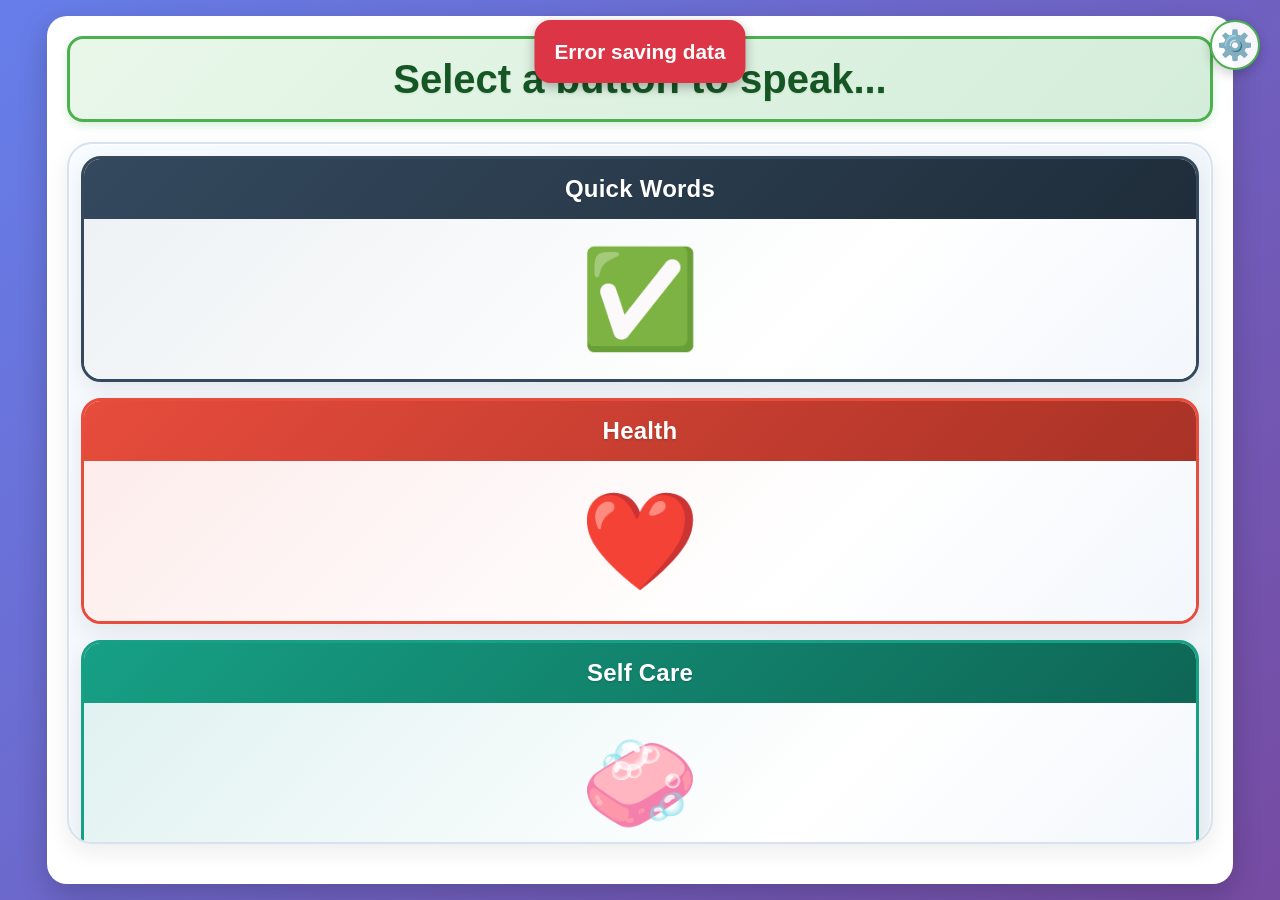
==== commit 73e404d3: "Add files via upload" ====
--- a/index.html
+++ b/index.html
@@ -16,6 +16,7 @@
     <link rel="stylesheet" href="style.css">
 </head>
 <body>
+    <!-- Copyright © Andrew Bethell. All rights reserved. Created by Andrew Bethell in his own time for his father following a stroke. -->
     <div class="container">
         <!-- Toast Notifications -->
         <div id="toast" class="toast" aria-live="polite" aria-atomic="true"></div>
@@ -85,6 +86,7 @@
             <div class="modal-content about-content">
                 <h3 id="aboutModalTitle">About MyNewVoice</h3>
                 <p>MyNewVoice was created by Andrew Bethell for his father following a stroke, in the hope of helping him engage with people and the world in a better way.</p>
+                <p><strong>Copyright © Andrew Bethell. All rights reserved.</strong></p>
                 <p class="privacy-note">This public template uses generic placeholders. Keep private names, phone numbers, birthdays, and family photos out of the public GitHub version.</p>
                 <div class="modal-actions">
                     <button id="aboutClose" class="management-btn close-btn">Close</button>
--- a/style.css
+++ b/style.css
@@ -57,6 +57,62 @@
   padding: 0;
 }
 
+
+/* v28: Mobile touch interaction lock for hold-to-speak.
+   Prevents text selection, iOS callout menus, tap highlights and image dragging on the app surface.
+   Do not use touch-action:none here; scrolling must remain available. */
+.container,
+#messageBar,
+.tab-container,
+.tab,
+.menu-card-title,
+.menu-card-image-shell,
+.menu-card-fallback,
+#buttonGrid,
+.grid,
+.grid-button,
+.grid-button .button-media,
+.grid-button > span,
+.button-fallback-icon,
+.simple-section-heading,
+.management-thumb,
+.management-table,
+.editor-style-header {
+  -webkit-user-select: none;
+  user-select: none;
+  -webkit-touch-callout: none;
+  -webkit-tap-highlight-color: transparent;
+  touch-action: manipulation;
+}
+
+.container img,
+.tab img,
+.menu-card-image-shell img,
+.grid-button img,
+.grid-button .button-media img,
+.button-media img,
+.management-thumb img,
+.phrase-popup img,
+.phrase-popup-image img {
+  -webkit-user-select: none;
+  user-select: none;
+  -webkit-user-drag: none;
+  user-drag: none;
+  -webkit-touch-callout: none;
+  pointer-events: none;
+}
+
+.container input,
+.container textarea,
+.container select,
+.container [contenteditable="true"],
+.container [contenteditable=""] {
+  -webkit-user-select: text;
+  user-select: text;
+  -webkit-touch-callout: default;
+  touch-action: auto;
+}
+
 body {
   font-family: 'Arial', sans-serif;
   margin: 0;
@@ -2932,3 +2988,334 @@
     padding: 10px !important;
   }
 }
+
+/* v26_stabilised_codebase: settings/editor styling preserved; no schema or Dad-facing layout changes. */
+
+/* v27: Simple Vocabulary View and long-press accessibility settings */
+.settings-preferences {
+  display: grid;
+  grid-template-columns: 1fr;
+  gap: 8px;
+  margin: 10px 0 16px;
+  padding: 14px;
+  border: 1px solid #d8e1ee;
+  border-radius: 16px;
+  background: linear-gradient(135deg, #ffffff, #f8fbff);
+}
+
+.settings-preferences label {
+  font-weight: 900;
+  color: #1f2937;
+}
+
+.settings-select {
+  width: 100%;
+  min-height: 48px;
+  border: 1px solid #cbd5e1;
+  border-radius: 12px;
+  padding: 10px 12px;
+  font-size: 16px;
+  background: #ffffff;
+  color: #172033;
+}
+
+.settings-help {
+  margin: 0 0 6px;
+  color: #617086;
+  font-size: 14px;
+  line-height: 1.35;
+}
+
+.simple-vocabulary-list {
+  gap: 12px;
+}
+
+.simple-vocabulary-heading {
+  position: sticky;
+  top: 0;
+  z-index: 2;
+  display: flex;
+  align-items: center;
+  gap: 10px;
+  min-height: 52px;
+  padding: 10px 14px;
+  border-radius: 14px;
+  border: 2px solid var(--category-color, #4CAF50);
+  background: linear-gradient(135deg, var(--category-color, #4CAF50), var(--category-dark, #2f7d32));
+  color: #ffffff;
+  font-size: clamp(1.1rem, 4vw, 1.45rem);
+  font-weight: 900;
+  box-shadow: 0 4px 10px rgba(0,0,0,0.12);
+}
+
+.simple-heading-icon {
+  font-size: 1.35em;
+  line-height: 1;
+}
+
+.grid-button.press-waiting {
+  transform: scale(0.992);
+  box-shadow: 0 0 0 4px rgba(37, 99, 235, 0.22), 0 7px 16px rgba(0,0,0,0.14);
+}
+
+.grid-button.press-waiting::after {
+  content: attr(data-hold-label);
+  position: absolute;
+  inset: auto 12px 10px auto;
+  padding: 6px 10px;
+  border-radius: 999px;
+  background: rgba(15, 23, 42, 0.88);
+  color: #ffffff;
+  font-size: 0.85rem;
+  font-weight: 900;
+  pointer-events: none;
+}
+
+/* v29: Voice status indicator in phrase editor. */
+.voice-status-badge {
+    display: inline-flex;
+    align-items: center;
+    justify-content: center;
+    min-width: 104px;
+    padding: 5px 8px;
+    border-radius: 999px;
+    font-size: 0.78rem;
+    font-weight: 800;
+    line-height: 1.2;
+    white-space: nowrap;
+    border: 1px solid rgba(15, 23, 42, 0.14);
+}
+
+.voice-status-badge.voice-saved {
+    color: #14532d;
+    background: #dcfce7;
+    border-color: #86efac;
+}
+
+.voice-status-badge.voice-none {
+    color: #475569;
+    background: #f1f5f9;
+    border-color: #cbd5e1;
+}
+
+.voice-buttons .voice-status-badge {
+    margin-bottom: 4px;
+}
+
+
+/* ============================================================================
+   v30A professional visual polish only
+   Safe styling pass: tactile pressed states, consistent shadows/colours,
+   clearer Settings grouping and table readability. No behaviour/schema changes.
+   ============================================================================ */
+:root {
+  --surface-card: #ffffff;
+  --surface-soft: #f8fbff;
+  --border-soft: #d8e1ee;
+  --shadow-soft: 0 8px 22px rgba(15, 23, 42, 0.08);
+  --shadow-card: 0 12px 28px rgba(15, 23, 42, 0.11);
+  --shadow-press: inset 0 4px 10px rgba(15, 23, 42, 0.18), 0 2px 6px rgba(15, 23, 42, 0.10);
+  --focus-ring: 0 0 0 4px rgba(33, 150, 243, 0.22);
+}
+
+/* General tactile feedback for real buttons and app controls. */
+button,
+.settings-action-btn,
+.management-btn,
+.small-management-btn,
+.management-add-line,
+.back-to-menu,
+.settings-close,
+.fallback-icon-choice {
+  transition: transform 0.12s ease, box-shadow 0.12s ease, filter 0.12s ease, border-color 0.12s ease, background 0.12s ease;
+}
+
+button:active,
+.settings-action-btn:active,
+.management-btn:active,
+.small-management-btn:active,
+.management-add-line:active,
+.back-to-menu:active,
+.settings-close:active,
+.fallback-icon-choice:active {
+  transform: translateY(2px) scale(0.992);
+  box-shadow: var(--shadow-press);
+  filter: brightness(0.98);
+}
+
+/* Main menu cards: same structure, cleaner card finish and pressed feel. */
+.tab-container {
+  background: linear-gradient(135deg, #f8fbff, #edf3f8);
+  border-color: var(--border-soft);
+  box-shadow: inset 0 0 0 1px rgba(255,255,255,0.75), var(--shadow-soft);
+}
+
+.tab {
+  background: var(--surface-card);
+  box-shadow: var(--shadow-soft);
+  border-color: var(--tab-color, #4CAF50);
+}
+
+.tab:hover:not(.active),
+.tab:hover {
+  box-shadow: var(--shadow-card);
+}
+
+.tab:active {
+  transform: translateY(2px) scale(0.996);
+  box-shadow: var(--shadow-press);
+}
+
+.menu-card-title {
+  text-shadow: 0 1px 2px rgba(0,0,0,0.18);
+}
+
+.menu-card-image-shell {
+  background: linear-gradient(135deg, var(--tab-soft, #f8f9fa), #ffffff 65%, #f3f7fc);
+}
+
+.tab:focus-visible,
+.grid-button:focus-visible,
+.settings-action-btn:focus-visible,
+.management-btn:focus-visible,
+.small-management-btn:focus-visible,
+.management-media-thumb:focus-visible,
+.back-to-menu:focus-visible {
+  outline: none;
+  box-shadow: var(--focus-ring), var(--shadow-card);
+}
+
+/* Phrase rows: preserve size/layout, improve tactile confidence. */
+.grid-button {
+  background: linear-gradient(90deg, var(--category-soft), #ffffff 62%, #f9fbff);
+  box-shadow: var(--shadow-soft);
+}
+
+.grid-button:hover {
+  box-shadow: var(--shadow-card);
+}
+
+.grid-button:active,
+.grid-button.press-waiting {
+  transform: translateY(2px) scale(0.996);
+  box-shadow: var(--shadow-press);
+  border-color: var(--category-dark);
+}
+
+.grid-button:active img,
+.grid-button.press-waiting img {
+  transform: scale(1.01);
+}
+
+.button-media,
+.grid-button .button-media,
+.management-media-thumb {
+  box-shadow: inset 0 0 0 1px rgba(255,255,255,0.65), 0 8px 18px rgba(15, 23, 42, 0.08);
+}
+
+/* Popup polish: no workflow changes. */
+.phrase-popup-card {
+  box-shadow: 0 24px 70px rgba(15, 23, 42, 0.28);
+  border: 1px solid rgba(255,255,255,0.72);
+}
+
+/* Settings: clearer admin grouping with existing buttons only. */
+.settings-panel {
+  background: linear-gradient(180deg, #ffffff, #f8fbff);
+}
+
+.settings-actions,
+.settings-actions-compact {
+  gap: 12px;
+}
+
+.settings-action-btn {
+  background: linear-gradient(135deg, #ffffff, #f8fbff);
+  border: 1px solid var(--border-soft);
+  border-left: 6px solid var(--primary-color, #4CAF50);
+  color: #172033;
+  box-shadow: var(--shadow-soft);
+}
+
+.settings-action-btn:hover,
+.settings-action-btn:focus {
+  border-color: #9bc5a4;
+  border-left-color: var(--primary-dark, #2f7d32);
+  box-shadow: var(--shadow-card);
+}
+
+.danger-settings-btn,
+.settings-actions-compact .danger-settings-btn {
+  border-left-color: #dc2626 !important;
+}
+
+/* Content editor tables: readability and professional finish only. */
+.editor-table-wrap {
+  border-color: var(--border-soft);
+  box-shadow: inset 0 0 0 1px rgba(255,255,255,0.85), var(--shadow-soft);
+}
+
+.management-editor-table th {
+  background: linear-gradient(180deg, #f8fbff, #eef5ff);
+  color: #23344f;
+}
+
+.management-editor-table td {
+  background-clip: padding-box;
+}
+
+.management-topic-row:hover,
+.management-phrase-row:hover {
+  background: #f2f8ff;
+}
+
+.management-topic-row:focus-within,
+.management-phrase-row:focus-within {
+  outline: 3px solid rgba(33,150,243,0.16);
+  outline-offset: -3px;
+}
+
+.management-media-thumb {
+  cursor: pointer;
+  background: linear-gradient(135deg, #ffffff, #edf8ff);
+}
+
+.management-media-thumb:active {
+  transform: translateY(2px) scale(0.98);
+  box-shadow: var(--shadow-press);
+}
+
+.management-btn,
+.small-management-btn,
+.management-add-line {
+  box-shadow: var(--shadow-soft);
+}
+
+.management-btn:hover,
+.small-management-btn:hover,
+.management-add-line:hover {
+  box-shadow: var(--shadow-card);
+}
+
+.editor-bottom-actions {
+  box-shadow: 0 -8px 26px rgba(15,23,42,.10);
+}
+
+.voice-status-badge {
+  box-shadow: inset 0 0 0 1px rgba(255,255,255,0.55);
+}
+
+@media (prefers-reduced-motion: reduce) {
+  .tab,
+  .grid-button,
+  button,
+  .settings-action-btn,
+  .management-btn,
+  .small-management-btn,
+  .management-add-line,
+  .management-media-thumb,
+  .menu-card-image-shell img,
+  .grid-button img {
+    transition: none !important;
+  }
+}
--- a/style.css
+++ b/style.css
@@ -57,6 +57,62 @@
   padding: 0;
 }
 
+
+/* v28: Mobile touch interaction lock for hold-to-speak.
+   Prevents text selection, iOS callout menus, tap highlights and image dragging on the app surface.
+   Do not use touch-action:none here; scrolling must remain available. */
+.container,
+#messageBar,
+.tab-container,
+.tab,
+.menu-card-title,
+.menu-card-image-shell,
+.menu-card-fallback,
+#buttonGrid,
+.grid,
+.grid-button,
+.grid-button .button-media,
+.grid-button > span,
+.button-fallback-icon,
+.simple-section-heading,
+.management-thumb,
+.management-table,
+.editor-style-header {
+  -webkit-user-select: none;
+  user-select: none;
+  -webkit-touch-callout: none;
+  -webkit-tap-highlight-color: transparent;
+  touch-action: manipulation;
+}
+
+.container img,
+.tab img,
+.menu-card-image-shell img,
+.grid-button img,
+.grid-button .button-media img,
+.button-media img,
+.management-thumb img,
+.phrase-popup img,
+.phrase-popup-image img {
+  -webkit-user-select: none;
+  user-select: none;
+  -webkit-user-drag: none;
+  user-drag: none;
+  -webkit-touch-callout: none;
+  pointer-events: none;
+}
+
+.container input,
+.container textarea,
+.container select,
+.container [contenteditable="true"],
+.container [contenteditable=""] {
+  -webkit-user-select: text;
+  user-select: text;
+  -webkit-touch-callout: default;
+  touch-action: auto;
+}
+
 body {
   font-family: 'Arial', sans-serif;
   margin: 0;
@@ -2932,3 +2988,334 @@
     padding: 10px !important;
   }
 }
+
+/* v26_stabilised_codebase: settings/editor styling preserved; no schema or Dad-facing layout changes. */
+
+/* v27: Simple Vocabulary View and long-press accessibility settings */
+.settings-preferences {
+  display: grid;
+  grid-template-columns: 1fr;
+  gap: 8px;
+  margin: 10px 0 16px;
+  padding: 14px;
+  border: 1px solid #d8e1ee;
+  border-radius: 16px;
+  background: linear-gradient(135deg, #ffffff, #f8fbff);
+}
+
+.settings-preferences label {
+  font-weight: 900;
+  color: #1f2937;
+}
+
+.settings-select {
+  width: 100%;
+  min-height: 48px;
+  border: 1px solid #cbd5e1;
+  border-radius: 12px;
+  padding: 10px 12px;
+  font-size: 16px;
+  background: #ffffff;
+  color: #172033;
+}
+
+.settings-help {
+  margin: 0 0 6px;
+  color: #617086;
+  font-size: 14px;
+  line-height: 1.35;
+}
+
+.simple-vocabulary-list {
+  gap: 12px;
+}
+
+.simple-vocabulary-heading {
+  position: sticky;
+  top: 0;
+  z-index: 2;
+  display: flex;
+  align-items: center;
+  gap: 10px;
+  min-height: 52px;
+  padding: 10px 14px;
+  border-radius: 14px;
+  border: 2px solid var(--category-color, #4CAF50);
+  background: linear-gradient(135deg, var(--category-color, #4CAF50), var(--category-dark, #2f7d32));
+  color: #ffffff;
+  font-size: clamp(1.1rem, 4vw, 1.45rem);
+  font-weight: 900;
+  box-shadow: 0 4px 10px rgba(0,0,0,0.12);
+}
+
+.simple-heading-icon {
+  font-size: 1.35em;
+  line-height: 1;
+}
+
+.grid-button.press-waiting {
+  transform: scale(0.992);
+  box-shadow: 0 0 0 4px rgba(37, 99, 235, 0.22), 0 7px 16px rgba(0,0,0,0.14);
+}
+
+.grid-button.press-waiting::after {
+  content: attr(data-hold-label);
+  position: absolute;
+  inset: auto 12px 10px auto;
+  padding: 6px 10px;
+  border-radius: 999px;
+  background: rgba(15, 23, 42, 0.88);
+  color: #ffffff;
+  font-size: 0.85rem;
+  font-weight: 900;
+  pointer-events: none;
+}
+
+/* v29: Voice status indicator in phrase editor. */
+.voice-status-badge {
+    display: inline-flex;
+    align-items: center;
+    justify-content: center;
+    min-width: 104px;
+    padding: 5px 8px;
+    border-radius: 999px;
+    font-size: 0.78rem;
+    font-weight: 800;
+    line-height: 1.2;
+    white-space: nowrap;
+    border: 1px solid rgba(15, 23, 42, 0.14);
+}
+
+.voice-status-badge.voice-saved {
+    color: #14532d;
+    background: #dcfce7;
+    border-color: #86efac;
+}
+
+.voice-status-badge.voice-none {
+    color: #475569;
+    background: #f1f5f9;
+    border-color: #cbd5e1;
+}
+
+.voice-buttons .voice-status-badge {
+    margin-bottom: 4px;
+}
+
+
+/* ============================================================================
+   v30A professional visual polish only
+   Safe styling pass: tactile pressed states, consistent shadows/colours,
+   clearer Settings grouping and table readability. No behaviour/schema changes.
+   ============================================================================ */
+:root {
+  --surface-card: #ffffff;
+  --surface-soft: #f8fbff;
+  --border-soft: #d8e1ee;
+  --shadow-soft: 0 8px 22px rgba(15, 23, 42, 0.08);
+  --shadow-card: 0 12px 28px rgba(15, 23, 42, 0.11);
+  --shadow-press: inset 0 4px 10px rgba(15, 23, 42, 0.18), 0 2px 6px rgba(15, 23, 42, 0.10);
+  --focus-ring: 0 0 0 4px rgba(33, 150, 243, 0.22);
+}
+
+/* General tactile feedback for real buttons and app controls. */
+button,
+.settings-action-btn,
+.management-btn,
+.small-management-btn,
+.management-add-line,
+.back-to-menu,
+.settings-close,
+.fallback-icon-choice {
+  transition: transform 0.12s ease, box-shadow 0.12s ease, filter 0.12s ease, border-color 0.12s ease, background 0.12s ease;
+}
+
+button:active,
+.settings-action-btn:active,
+.management-btn:active,
+.small-management-btn:active,
+.management-add-line:active,
+.back-to-menu:active,
+.settings-close:active,
+.fallback-icon-choice:active {
+  transform: translateY(2px) scale(0.992);
+  box-shadow: var(--shadow-press);
+  filter: brightness(0.98);
+}
+
+/* Main menu cards: same structure, cleaner card finish and pressed feel. */
+.tab-container {
+  background: linear-gradient(135deg, #f8fbff, #edf3f8);
+  border-color: var(--border-soft);
+  box-shadow: inset 0 0 0 1px rgba(255,255,255,0.75), var(--shadow-soft);
+}
+
+.tab {
+  background: var(--surface-card);
+  box-shadow: var(--shadow-soft);
+  border-color: var(--tab-color, #4CAF50);
+}
+
+.tab:hover:not(.active),
+.tab:hover {
+  box-shadow: var(--shadow-card);
+}
+
+.tab:active {
+  transform: translateY(2px) scale(0.996);
+  box-shadow: var(--shadow-press);
+}
+
+.menu-card-title {
+  text-shadow: 0 1px 2px rgba(0,0,0,0.18);
+}
+
+.menu-card-image-shell {
+  background: linear-gradient(135deg, var(--tab-soft, #f8f9fa), #ffffff 65%, #f3f7fc);
+}
+
+.tab:focus-visible,
+.grid-button:focus-visible,
+.settings-action-btn:focus-visible,
+.management-btn:focus-visible,
+.small-management-btn:focus-visible,
+.management-media-thumb:focus-visible,
+.back-to-menu:focus-visible {
+  outline: none;
+  box-shadow: var(--focus-ring), var(--shadow-card);
+}
+
+/* Phrase rows: preserve size/layout, improve tactile confidence. */
+.grid-button {
+  background: linear-gradient(90deg, var(--category-soft), #ffffff 62%, #f9fbff);
+  box-shadow: var(--shadow-soft);
+}
+
+.grid-button:hover {
+  box-shadow: var(--shadow-card);
+}
+
+.grid-button:active,
+.grid-button.press-waiting {
+  transform: translateY(2px) scale(0.996);
+  box-shadow: var(--shadow-press);
+  border-color: var(--category-dark);
+}
+
+.grid-button:active img,
+.grid-button.press-waiting img {
+  transform: scale(1.01);
+}
+
+.button-media,
+.grid-button .button-media,
+.management-media-thumb {
+  box-shadow: inset 0 0 0 1px rgba(255,255,255,0.65), 0 8px 18px rgba(15, 23, 42, 0.08);
+}
+
+/* Popup polish: no workflow changes. */
+.phrase-popup-card {
+  box-shadow: 0 24px 70px rgba(15, 23, 42, 0.28);
+  border: 1px solid rgba(255,255,255,0.72);
+}
+
+/* Settings: clearer admin grouping with existing buttons only. */
+.settings-panel {
+  background: linear-gradient(180deg, #ffffff, #f8fbff);
+}
+
+.settings-actions,
+.settings-actions-compact {
+  gap: 12px;
+}
+
+.settings-action-btn {
+  background: linear-gradient(135deg, #ffffff, #f8fbff);
+  border: 1px solid var(--border-soft);
+  border-left: 6px solid var(--primary-color, #4CAF50);
+  color: #172033;
+  box-shadow: var(--shadow-soft);
+}
+
+.settings-action-btn:hover,
+.settings-action-btn:focus {
+  border-color: #9bc5a4;
+  border-left-color: var(--primary-dark, #2f7d32);
+  box-shadow: var(--shadow-card);
+}
+
+.danger-settings-btn,
+.settings-actions-compact .danger-settings-btn {
+  border-left-color: #dc2626 !important;
+}
+
+/* Content editor tables: readability and professional finish only. */
+.editor-table-wrap {
+  border-color: var(--border-soft);
+  box-shadow: inset 0 0 0 1px rgba(255,255,255,0.85), var(--shadow-soft);
+}
+
+.management-editor-table th {
+  background: linear-gradient(180deg, #f8fbff, #eef5ff);
+  color: #23344f;
+}
+
+.management-editor-table td {
+  background-clip: padding-box;
+}
+
+.management-topic-row:hover,
+.management-phrase-row:hover {
+  background: #f2f8ff;
+}
+
+.management-topic-row:focus-within,
+.management-phrase-row:focus-within {
+  outline: 3px solid rgba(33,150,243,0.16);
+  outline-offset: -3px;
+}
+
+.management-media-thumb {
+  cursor: pointer;
+  background: linear-gradient(135deg, #ffffff, #edf8ff);
+}
+
+.management-media-thumb:active {
+  transform: translateY(2px) scale(0.98);
+  box-shadow: var(--shadow-press);
+}
+
+.management-btn,
+.small-management-btn,
+.management-add-line {
+  box-shadow: var(--shadow-soft);
+}
+
+.management-btn:hover,
+.small-management-btn:hover,
+.management-add-line:hover {
+  box-shadow: var(--shadow-card);
+}
+
+.editor-bottom-actions {
+  box-shadow: 0 -8px 26px rgba(15,23,42,.10);
+}
+
+.voice-status-badge {
+  box-shadow: inset 0 0 0 1px rgba(255,255,255,0.55);
+}
+
+@media (prefers-reduced-motion: reduce) {
+  .tab,
+  .grid-button,
+  button,
+  .settings-action-btn,
+  .management-btn,
+  .small-management-btn,
+  .management-add-line,
+  .management-media-thumb,
+  .menu-card-image-shell img,
+  .grid-button img {
+    transition: none !important;
+  }
+}
